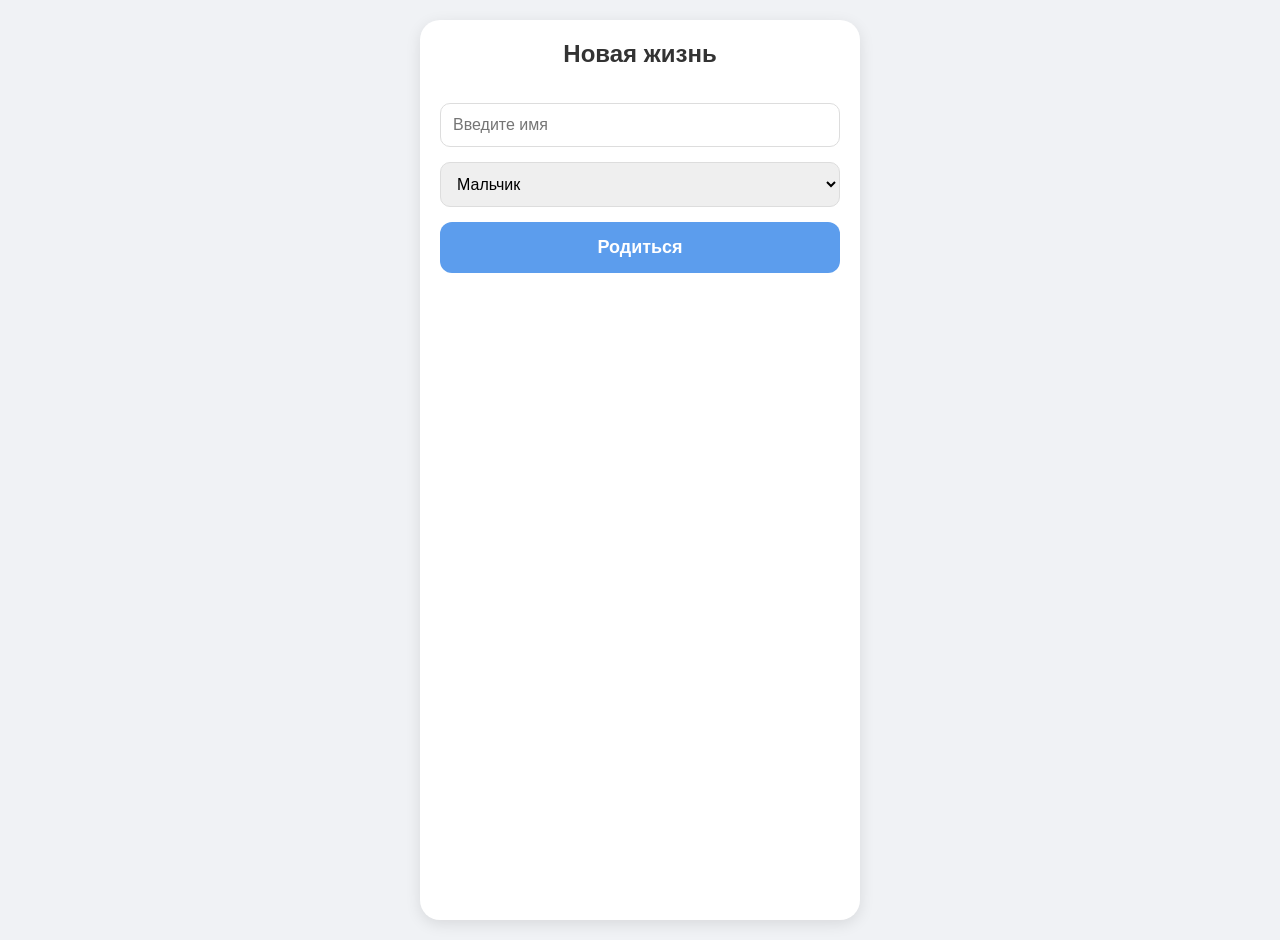
==== index.html @ 01b538e4 "Create index.html" ====
<!DOCTYPE html>
<html lang="ru">
<head>
    <meta charset="UTF-8">
    <meta name="viewport" content="width=device-width, initial-scale=1.0">
    <title>Life Simulator</title>
    <style>
        :root {
            --primary: #5c9ded;
            --bg: #f0f2f5;
            --card: #ffffff;
            --text: #333;
        }

        body {
            font-family: -apple-system, BlinkMacSystemFont, 'Segoe UI', Roboto, Helvetica, Arial, sans-serif;
            background-color: var(--bg);
            color: var(--text);
            margin: 0;
            padding: 20px;
            display: flex;
            justify-content: center;
            min-height: 100vh;
        }

        .container {
            width: 100%;
            max-width: 400px;
            background: var(--card);
            border-radius: 20px;
            padding: 20px;
            box-shadow: 0 4px 15px rgba(0,0,0,0.1);
            display: flex;
            flex-direction: column;
            position: relative;
        }

        h1, h2 { text-align: center; margin-top: 0; }

        /* Стили для стартового экрана */
        .start-screen { display: flex; flex-direction: column; gap: 15px; }
        input, select {
            padding: 12px;
            border-radius: 10px;
            border: 1px solid #ddd;
            font-size: 16px;
            width: 100%;
            box-sizing: border-box;
        }
        
        button {
            background-color: var(--primary);
            color: white;
            border: none;
            padding: 15px;
            border-radius: 12px;
            font-size: 18px;
            cursor: pointer;
            font-weight: bold;
            transition: transform 0.1s;
            width: 100%;
        }
        button:active { transform: scale(0.98); }

        /* Стили для основного экрана */
        .game-screen { display: none; }
        
        .stats-bar {
            display: flex;
            justify-content: space-between;
            background: #f8f9fa;
            padding: 10px;
            border-radius: 12px;
            margin-bottom: 20px;
            font-size: 14px;
        }
        .stat-item { display: flex; flex-direction: column; align-items: center; }
        .stat-val { font-weight: bold; font-size: 16px; }

        .avatar-container {
            text-align: center;
            margin-bottom: 20px;
        }
        .avatar-img {
            width: 120px;
            height: 120px;
            border-radius: 50%;
            object-fit: cover;
            border: 4px solid var(--primary);
            background: #eee;
        }

        .event-log {
            flex-grow: 1;
            background: #fff;
            border: 1px solid #eee;
            border-radius: 12px;
            padding: 15px;
            margin-bottom: 20px;
            min-height: 150px;
            max-height: 300px;
            overflow-y: auto;
        }
        .log-entry { margin-bottom: 10px; padding-bottom: 10px; border-bottom: 1px solid #f0f0f0; }
        .log-age { font-weight: bold; color: var(--primary); }

        /* Модальное окно выбора */
        .modal-overlay {
            position: absolute;
            top: 0; left: 0; right: 0; bottom: 0;
            background: rgba(0,0,0,0.8);
            border-radius: 20px;
            display: none;
            justify-content: center;
            align-items: center;
            padding: 20px;
            z-index: 100;
        }
        .modal-content {
            background: white;
            padding: 20px;
            border-radius: 15px;
            width: 100%;
            text-align: center;
        }
        .choice-btn {
            margin-top: 10px;
            background: #fff;
            color: var(--text);
            border: 2px solid var(--primary);
        }
        .choice-btn:hover { background: #f0f7ff; }

    </style>
</head>
<body>
  <div class="container">
      <!-- Экран создания -->
    <div id="startScreen" class="start-screen">
        <h2>Новая жизнь</h2>
        <input type="text" id="nameInput" placeholder="Введите имя" maxlength="15">
        <select id="genderInput">
            <option value="male">Мальчик</option>
            <option value="female">Девочка</option>
        </select>
        <button onclick="startGame()">Родиться</button>
    </div>

    <!-- Экран игры -->
    <div id="gameScreen" class="game-screen">
        <div class="stats-bar">
            <div class="stat-item">❤️ <span class="stat-val" id="healthVal">100</span></div>
            <div class="stat-item">😊 <span class="stat-val" id="happyVal">100</span></div>
            <div class="stat-item">💰 <span class="stat-val" id="moneyVal">0</span></div>
        </div>

        <div class="avatar-container">
            <img id="avatarImg" class="avatar-img" src="" alt="Avatar">
            <h2 id="displayName" style="margin: 10px 0 5px;">Имя</h2>
            <div style="color: #666;">Возраст: <span id="ageVal">0</span> лет</div>
        </div>

        <div id="eventLog" class="event-log">
            <div class="log-entry">Вы родились! Добро пожаловать в этот мир.</div>
        </div>

        <button id="ageBtn" onclick="nextYear()">Прожить год</button>
    </div>

    <!-- Модалка выбора -->
    <div id="choiceModal" class="modal-overlay">
        <div class="modal-content">
            <h3 id="choiceTitle">Выбор</h3>
            <div id="choiceButtons"></div>
        </div>
    </div>
</div>

<script>
    // --- ДАННЫЕ ---
    
    // Заглушки для картинок (Вам нужно заменить их на реальные пути к файлам)
    // Например: 'img/boy1.png', 'img/boy2.png'...
    const avatars = {
        male: [
            'https://api.dicebear.com/7.x/avataaars/svg?seed=Felix', 
            'https://api.dicebear.com/7.x/avataaars/svg?seed=Max', 
            'https://api.dicebear.com/7.x/avataaars/svg?seed=Alex'
        ],
        female: [
            'https://api.dicebear.com/7.x/avataaars/svg?seed=Bella', 
            'https://api.dicebear.com/7.x/avataaars/svg?seed=Sophie', 
            'https://api.dicebear.com/7.x/avataaars/svg?seed=Lilly'
        ]
    };

    let player = {
        name: "",
        gender: "male",
        age: 0,
        health: 100,
        happiness: 100,
        money: 0,
        avatar: ""
    };

    // --- СЦЕНАРИИ (0-6 лет) ---
    const eventsDb = {
        0: ["Вы громко плакали всю ночь.", "Вы научились улыбаться.", "Вам купили первую погремушку."],
        1: ["Вы сделали первый шаг!", "Вы сказали первое слово 'Дай'.", "Вы попробовали на вкус кошачий корм."],
        2: ["Вы научились бегать.", "Вы разрисовали обои фломастерами.", "Вас укусил комар, было обидно."],
        3: ["Вы пошли в детский сад.", "Вы нашли жука и съели его.", "Вы подрались за лопатку в песочнице."],
        4: ["Вы научились кататься на трехколесном велосипеде.", "Вам подарили конструктор.", "Вы разбили вазу."],
        5: ["Вы научились читать по слогам.", "Вы выпали молочный зуб.", "Вы нашли 10 рублей на улице."],
        6: ["Скоро в школу!", "Вы научились завязывать шнурки.", "Вы посмотрели крутой мультик."]
    };

    // Особые выборы (триггеры)
    const choicesDb = {
        3: {
            text: "Родители хотят отдать вас в детский сад. Ваша реакция?",
            options: [
                { text: "Ура! Новые друзья!", effect: { happy: 10, health: -5 }, log: "В садике весело, но вы подхватили простуду." },
                { text: "Не хочу! Буду плакать!", effect: { happy: -10, health: 5 }, log: "Вы остались дома с бабушкой. Скучно, зато безопасно." }
            ]
        },
        5: {
            text: "В песочнице мальчик отобрал вашу игрушку.",
            options: [
                { text: "Ударить его лопаткой", effect: { happy: 5, health: -5 }, log: "Вы победили в драке, но получили синяк." },
                { text: "Пожаловаться маме", effect: { happy: -5, health: 0 }, log: "Мама разобралась, но вас назвали ябедой." }
            ]
        }
    };

    // --- ЛОГИКА ---

    function startGame() {
        const name = document.getElementById('nameInput').value;
        if (!name) return alert("Введите имя!");

        player.name = name;
        player.gender = document.getElementById('genderInput').value;
        
        // Рандомный выбор аватара
        const avatarList = avatars[player.gender];
        player.avatar = avatarList[Math.floor(Math.random() * avatarList.length)];

        // Обновление UI
        document.getElementById('startScreen').style.display = 'none';
        document.getElementById('gameScreen').style.display = 'block';
        document.getElementById('displayName').innerText = player.name;
        document.getElementById('avatarImg').src = player.avatar;
        
        updateStats();
    }

    function nextYear() {
        player.age++;
        
        // Проверка на особый выбор
        if (choicesDb[player.age]) {
            showChoice(choicesDb[player.age]);
            return; // Прерываем, пока игрок не выберет
        }

        // Обычное случайное событие
        processRandomEvent();
        updateStats();
    }

    function processRandomEvent() {
        const possibleEvents = eventsDb[player.age] || ["Ничего особенного не произошло."];
        const randomEvent = possibleEvents[Math.floor(Math.random() * possibleEvents.length)];
        
        // Небольшие случайные изменения статов
        player.happiness += Math.floor(Math.random() * 10) - 3;
        player.health += Math.floor(Math.random() * 6) - 2;

        addLog(randomEvent);
    }

    function showChoice(choiceData) {
        const modal = document.getElementById('choiceModal');
        const title = document.getElementById('choiceTitle');
        const btnContainer = document.getElementById('choiceButtons');

        title.innerText = choiceData.text;
        btnContainer.innerHTML = '';

        choiceData.options.forEach(opt => {
            const btn = document.createElement('button');
            btn.className = 'choice-btn';
            btn.innerText = opt.text;
            btn.onclick = () => makeChoice(opt);
            btnContainer.appendChild(btn);
        });

        modal.style.display = 'flex';
    }

    function makeChoice(option) {
        // Применяем эффекты
        if (option.effect.happy) player.happiness += option.effect.happy;
        if (option.effect.health) player.health += option.effect.health;
        if (option.effect.money) player.money += option.effect.money;

        addLog(option.log);
        updateStats();
        document.getElementById('choiceModal').style.display = 'none';
    }

    function addLog(text) {
        const log = document.getElementById('eventLog');
        const entry = document.createElement('div');
        entry.className = 'log-entry';
        entry.innerHTML = `<span class="log-age">${player.age} лет:</span> ${text}`;
        log.prepend(entry); // Новые сверху
    }

    function updateStats() {
        // Ограничители
        if (player.health > 100) player.health = 100;
        if (player.happiness > 100) player.happiness = 100;
        if (player.health < 0) player.health = 0; // Тут можно добавить смерть

        document.getElementById('ageVal').innerText = player.age;
        document.getElementById('healthVal').innerText = player.health;
        document.getElementById('happyVal').innerText = player.happiness;
        document.getElementById('moneyVal').innerText = player.money;
    }

</script>

  </body>
</html>
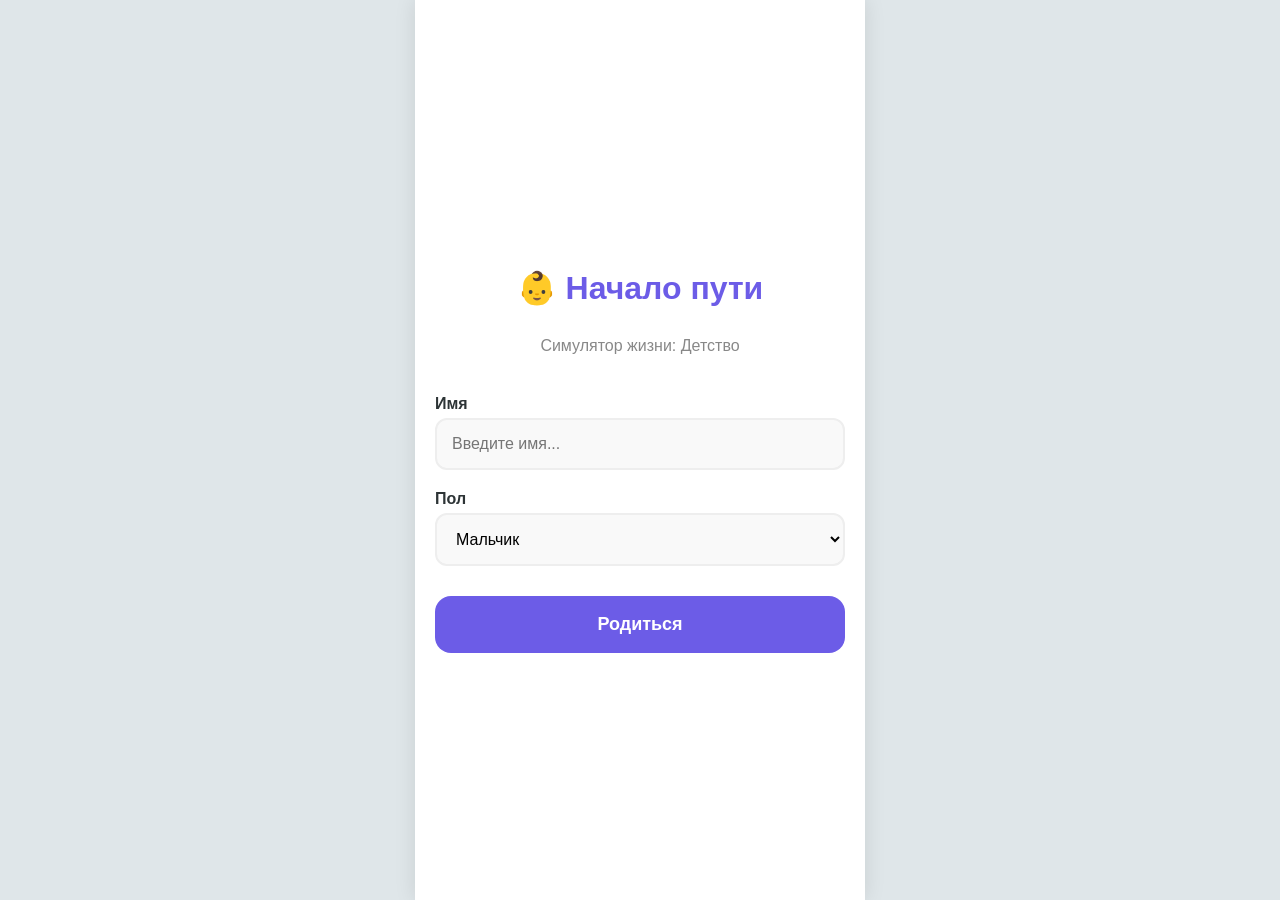
==== commit 1f7d9beb: "Update index.html" ====
--- a/index.html
+++ b/index.html
@@ -2,14 +2,14 @@
 <html lang="ru">
 <head>
     <meta charset="UTF-8">
-    <meta name="viewport" content="width=device-width, initial-scale=1.0">
-    <title>Life Simulator</title>
+    <meta name="viewport" content="width=device-width, initial-scale=1.0, maximum-scale=1.0, user-scalable=no">
+    <title>Life Simulator: Детство</title>
     <style>
         :root {
-            --primary: #5c9ded;
-            --bg: #f0f2f5;
+            --primary: #6c5ce7;
+            --bg: #dfe6e9;
             --card: #ffffff;
-            --text: #333;
+            --text: #2d3436;
         }
 
         body {
@@ -17,320 +17,452 @@
             background-color: var(--bg);
             color: var(--text);
             margin: 0;
-            padding: 20px;
+            padding: 0;
             display: flex;
             justify-content: center;
-            min-height: 100vh;
+            height: 100vh;
+            overflow: hidden; /* Чтобы не скроллился весь боди */
         }
 
         .container {
             width: 100%;
-            max-width: 400px;
+            max-width: 450px;
             background: var(--card);
-            border-radius: 20px;
-            padding: 20px;
-            box-shadow: 0 4px 15px rgba(0,0,0,0.1);
             display: flex;
             flex-direction: column;
             position: relative;
-        }
-
-        h1, h2 { text-align: center; margin-top: 0; }
-
-        /* Стили для стартового экрана */
-        .start-screen { display: flex; flex-direction: column; gap: 15px; }
+            height: 100%;
+            box-shadow: 0 0 20px rgba(0,0,0,0.1);
+        }
+
+        /* --- ЭКРАНЫ --- */
+        .screen {
+            padding: 20px;
+            display: flex;
+            flex-direction: column;
+            height: 100%;
+            box-sizing: border-box;
+        }
+
+        /* СТАРТ */
+        #startScreen {
+            justify-content: center;
+            gap: 20px;
+        }
+        
+        h1 { text-align: center; margin-bottom: 10px; color: var(--primary); }
+        
         input, select {
-            padding: 12px;
-            border-radius: 10px;
-            border: 1px solid #ddd;
+            padding: 15px;
+            border-radius: 12px;
+            border: 2px solid #eee;
             font-size: 16px;
             width: 100%;
             box-sizing: border-box;
-        }
-        
-        button {
+            outline: none;
+            background: #f9f9f9;
+        }
+        input:focus, select:focus { border-color: var(--primary); background: #fff; }
+
+        .main-btn {
             background-color: var(--primary);
             color: white;
             border: none;
-            padding: 15px;
-            border-radius: 12px;
+            padding: 18px;
+            border-radius: 16px;
             font-size: 18px;
             cursor: pointer;
             font-weight: bold;
+            width: 100%;
+            margin-top: 10px;
             transition: transform 0.1s;
-            width: 100%;
-        }
-        button:active { transform: scale(0.98); }
-
-        /* Стили для основного экрана */
-        .game-screen { display: none; }
-        
-        .stats-bar {
+        }
+        .main-btn:active { transform: scale(0.98); }
+
+        /* ИГРА */
+        #gameScreen { display: none; }
+
+        .top-panel {
             display: flex;
-            justify-content: space-between;
-            background: #f8f9fa;
+            align-items: center;
+            gap: 15px;
+            margin-bottom: 15px;
+            padding-bottom: 15px;
+            border-bottom: 1px solid #eee;
+        }
+
+        .avatar-img {
+            width: 70px;
+            height: 70px;
+            border-radius: 50%;
+            background: #eee;
+            border: 3px solid var(--primary);
+        }
+
+        .info-box h2 { margin: 0; font-size: 20px; }
+        .age-badge { 
+            background: var(--primary); 
+            color: white; 
+            padding: 4px 10px; 
+            border-radius: 20px; 
+            font-size: 12px; 
+            font-weight: bold;
+            display: inline-block;
+            margin-top: 5px;
+        }
+
+        .stats-grid {
+            display: grid;
+            grid-template-columns: 1fr 1fr 1fr;
+            gap: 10px;
+            margin-bottom: 15px;
+        }
+        .stat-card {
+            background: #f1f2f6;
             padding: 10px;
             border-radius: 12px;
-            margin-bottom: 20px;
+            text-align: center;
+        }
+        .stat-icon { font-size: 20px; display: block; margin-bottom: 5px; }
+        .stat-value { font-weight: 800; font-size: 16px; }
+
+        .log-container {
+            flex-grow: 1;
+            background: #f8f9fa;
+            border-radius: 16px;
+            padding: 15px;
+            overflow-y: auto;
+            margin-bottom: 15px;
+            border: 1px solid #eee;
+            display: flex;
+            flex-direction: column-reverse; /* Новые сообщения снизу, но прижаты к низу */
+        }
+
+        .log-msg {
+            background: white;
+            padding: 12px;
+            border-radius: 12px;
+            margin-bottom: 10px;
+            box-shadow: 0 2px 5px rgba(0,0,0,0.03);
             font-size: 14px;
-        }
-        .stat-item { display: flex; flex-direction: column; align-items: center; }
-        .stat-val { font-weight: bold; font-size: 16px; }
-
-        .avatar-container {
-            text-align: center;
-            margin-bottom: 20px;
-        }
-        .avatar-img {
-            width: 120px;
-            height: 120px;
-            border-radius: 50%;
-            object-fit: cover;
-            border: 4px solid var(--primary);
-            background: #eee;
-        }
-
-        .event-log {
-            flex-grow: 1;
-            background: #fff;
-            border: 1px solid #eee;
-            border-radius: 12px;
-            padding: 15px;
-            margin-bottom: 20px;
-            min-height: 150px;
-            max-height: 300px;
-            overflow-y: auto;
-        }
-        .log-entry { margin-bottom: 10px; padding-bottom: 10px; border-bottom: 1px solid #f0f0f0; }
-        .log-age { font-weight: bold; color: var(--primary); }
-
-        /* Модальное окно выбора */
+            line-height: 1.4;
+            animation: slideIn 0.3s ease;
+        }
+        .log-msg.special { border-left: 4px solid var(--primary); }
+        .log-date { font-size: 11px; color: #aaa; display: block; margin-bottom: 4px; }
+
+        @keyframes slideIn { from { opacity: 0; transform: translateY(10px); } to { opacity: 1; transform: translateY(0); } }
+
+        /* МОДАЛКА */
         .modal-overlay {
             position: absolute;
             top: 0; left: 0; right: 0; bottom: 0;
-            background: rgba(0,0,0,0.8);
-            border-radius: 20px;
+            background: rgba(255,255,255,0.95);
+            backdrop-filter: blur(5px);
+            z-index: 100;
             display: none;
             justify-content: center;
             align-items: center;
-            padding: 20px;
-            z-index: 100;
+            padding: 30px;
         }
         .modal-content {
-            background: white;
-            padding: 20px;
-            border-radius: 15px;
             width: 100%;
             text-align: center;
-        }
+            animation: popIn 0.3s cubic-bezier(0.175, 0.885, 0.32, 1.275);
+        }
+        @keyframes popIn { from { transform: scale(0.8); opacity: 0; } to { transform: scale(1); opacity: 1; } }
+
+        .choice-emoji { font-size: 60px; margin-bottom: 15px; display: block; }
+        .choice-text { font-size: 18px; font-weight: bold; margin-bottom: 25px; color: #333; }
+        
         .choice-btn {
-            margin-top: 10px;
-            background: #fff;
+            background: white;
+            border: 2px solid var(--primary);
             color: var(--text);
-            border: 2px solid var(--primary);
-        }
-        .choice-btn:hover { background: #f0f7ff; }
+            padding: 15px;
+            border-radius: 12px;
+            width: 100%;
+            margin-bottom: 10px;
+            font-size: 16px;
+            cursor: pointer;
+            font-weight: 600;
+        }
+        .choice-btn:hover { background: var(--primary); color: white; }
 
     </style>
 </head>
 <body>
-  <div class="container">
-      <!-- Экран создания -->
-    <div id="startScreen" class="start-screen">
-        <h2>Новая жизнь</h2>
-        <input type="text" id="nameInput" placeholder="Введите имя" maxlength="15">
-        <select id="genderInput">
-            <option value="male">Мальчик</option>
-            <option value="female">Девочка</option>
-        </select>
-        <button onclick="startGame()">Родиться</button>
+
+<div class="container">
+    
+    <!-- ЭКРАН 1: СТАРТ -->
+    <div id="startScreen" class="screen">
+        <h1>👶 Начало пути</h1>
+        <div style="text-align: center; color: #888;">Симулятор жизни: Детство</div>
+        
+        <div style="margin-top: 20px;">
+            <label style="font-weight: bold; display: block; margin-bottom: 5px;">Имя</label>
+            <input type="text" id="nameInput" placeholder="Введите имя..." maxlength="15">
+        </div>
+
+        <div>
+            <label style="font-weight: bold; display: block; margin-bottom: 5px;">Пол</label>
+            <select id="genderInput">
+                <option value="male">Мальчик</option>
+                <option value="female">Девочка</option>
+            </select>
+        </div>
+
+        <button class="main-btn" onclick="game.start()">Родиться</button>
     </div>
 
-    <!-- Экран игры -->
-    <div id="gameScreen" class="game-screen">
-        <div class="stats-bar">
-            <div class="stat-item">❤️ <span class="stat-val" id="healthVal">100</span></div>
-            <div class="stat-item">😊 <span class="stat-val" id="happyVal">100</span></div>
-            <div class="stat-item">💰 <span class="stat-val" id="moneyVal">0</span></div>
-        </div>
-
-        <div class="avatar-container">
+    <!-- ЭКРАН 2: ИГРОВОЙ ПРОЦЕСС -->
+    <div id="gameScreen" class="screen">
+        <div class="top-panel">
             <img id="avatarImg" class="avatar-img" src="" alt="Avatar">
-            <h2 id="displayName" style="margin: 10px 0 5px;">Имя</h2>
-            <div style="color: #666;">Возраст: <span id="ageVal">0</span> лет</div>
-        </div>
-
-        <div id="eventLog" class="event-log">
-            <div class="log-entry">Вы родились! Добро пожаловать в этот мир.</div>
-        </div>
-
-        <button id="ageBtn" onclick="nextYear()">Прожить год</button>
+            <div class="info-box">
+                <h2 id="displayName">Имя</h2>
+                <span class="age-badge" id="ageDisplay">0 лет</span>
+            </div>
+        </div>
+
+        <div class="stats-grid">
+            <div class="stat-card">
+                <span class="stat-icon">❤️</span>
+                <div class="stat-value" id="healthVal">100%</div>
+            </div>
+            <div class="stat-card">
+                <span class="stat-icon">😊</span>
+                <div class="stat-value" id="happyVal">100%</div>
+            </div>
+            <div class="stat-card">
+                <span class="stat-icon">🧠</span>
+                <div class="stat-value" id="smartVal">0</div>
+            </div>
+        </div>
+
+        <div id="logContainer" class="log-container">
+            <!-- Сюда падают сообщения -->
+        </div>
+
+        <button id="nextBtn" class="main-btn" onclick="game.nextMonth()">Прожить месяц</button>
     </div>
 
-    <!-- Модалка выбора -->
+    <!-- МОДАЛКА ВЫБОРА -->
     <div id="choiceModal" class="modal-overlay">
         <div class="modal-content">
-            <h3 id="choiceTitle">Выбор</h3>
-            <div id="choiceButtons"></div>
+            <span id="cEmoji" class="choice-emoji">🤔</span>
+            <div id="cText" class="choice-text">Вопрос?</div>
+            <div id="cButtons"></div>
         </div>
     </div>
+
 </div>
 
 <script>
-    // --- ДАННЫЕ ---
-    
-    // Заглушки для картинок (Вам нужно заменить их на реальные пути к файлам)
-    // Например: 'img/boy1.png', 'img/boy2.png'...
-    const avatars = {
-        male: [
-            'https://api.dicebear.com/7.x/avataaars/svg?seed=Felix', 
-            'https://api.dicebear.com/7.x/avataaars/svg?seed=Max', 
-            'https://api.dicebear.com/7.x/avataaars/svg?seed=Alex'
-        ],
-        female: [
-            'https://api.dicebear.com/7.x/avataaars/svg?seed=Bella', 
-            'https://api.dicebear.com/7.x/avataaars/svg?seed=Sophie', 
-            'https://api.dicebear.com/7.x/avataaars/svg?seed=Lilly'
-        ]
+    // --- ДАННЫЕ ИГРЫ ---
+
+    const SCENARIOS = [
+        // 0 ЛЕТ
+        { min: 0, max: 0, text: "Вам дали соску, но она невкусная.", emoji: "🍼", options: [
+            { txt: "Выплюнуть", eff: { happy: 5 }, log: "Соска улетела под диван. Свобода!" },
+            { txt: "Терпеть", eff: { happy: -5, smart: 1 }, log: "Вы смирились с судьбой." }
+        ]},
+        { min: 0, max: 0, text: "Вы хотите на ручки.", emoji: "😭", options: [
+            { txt: "Орать", eff: { happy: 5, health: -2 }, log: "Мама взяла вас на руки. Победа!" },
+            { txt: "Лежать тихо", eff: { happy: -5, smart: 1 }, log: "Никто не пришел. Грустно." }
+        ]},
+        
+        // 1 ГОД
+        { min: 1, max: 1, text: "Кот спит рядом. Его хвост так и манит.", emoji: "🐈", options: [
+            { txt: "Куснуть хвост", eff: { health: -10, happy: -5 }, log: "Кот вас цапнул! Больно!" },
+            { txt: "Погладить", eff: { happy: 10, smart: 1 }, log: "Кот замурчал. Вы друзья." }
+        ]},
+        { min: 1, max: 1, text: "Вы нашли мамину помаду.", emoji: "💄", options: [
+            { txt: "Съесть", eff: { health: -5, happy: 5 }, log: "Живот болит, но было вкусно." },
+            { txt: "Рисовать на полу", eff: { happy: 10, smart: 2 }, log: "Мама в шоке от вашего искусства." }
+        ]},
+
+        // 2 ГОДА
+        { min: 2, max: 2, text: "В магазине вы увидели шоколадку.", emoji: "🍫", options: [
+            { txt: "Истерика!", eff: { happy: -10 }, log: "Вас вынесли из магазина. Шоколадку не дали." },
+            { txt: "Попросить мило", eff: { happy: 5, smart: 2 }, log: "Сработало! Вам купили киндер." }
+        ]},
+        { min: 2, max: 2, text: "Горшок зовет.", emoji: "🚽", options: [
+            { txt: "Сделать дела", eff: { happy: 5, smart: 3 }, log: "Родители хлопают в ладоши!" },
+            { txt: "В штаны!", eff: { happy: 5, health: -2 }, log: "Тепло, но мокро." }
+        ]},
+
+        // 3 ГОДА
+        { min: 3, max: 3, text: "В садике мальчик отобрал машинку.", emoji: "🚗", options: [
+            { txt: "Ударить", eff: { health: -5, happy: 5 }, log: "Вы победили, но вас поставили в угол." },
+            { txt: "Пожаловаться", eff: { smart: 2 }, log: "Воспитательница вернула игрушку." }
+        ]},
+        { min: 3, max: 3, text: "Вы нашли жука.", emoji: "🪲", options: [
+            { txt: "Радавить", eff: { happy: -2 }, log: "Фу, гадость." },
+            { txt: "Изучить", eff: { smart: 3, happy: 5 }, log: "У него 6 лапок! Интересно." }
+        ]},
+
+        // 4 ГОДА
+        { min: 4, max: 4, text: "Папа чинит кран и ругается.", emoji: "🔧", options: [
+            { txt: "Запомнить слова", eff: { smart: 2 }, log: "Вы выучили новые 'волшебные' слова." },
+            { txt: "Помочь", eff: { happy: 5, smart: 1 }, log: "Вы подали ключ. Папа горд." }
+        ]},
+        
+        // 5 ЛЕТ
+        { min: 5, max: 5, text: "Вы нашли 100 рублей на улице.", emoji: "💰", options: [
+            { txt: "Купить жвачки", eff: { happy: 10, health: -2 }, log: "Пир на весь мир!" },
+            { txt: "Отдать маме", eff: { smart: 2, happy: 2 }, log: "Мама купила вам мороженое за честность." }
+        ]},
+
+        // 6 ЛЕТ
+        { min: 6, max: 6, text: "Зуб шатается.", emoji: "🦷", options: [
+            { txt: "Вырвать ниткой", eff: { health: -2, happy: 5 }, log: "Зуб под подушкой! Ждем фею." },
+            { txt: "Бояться", eff: { happy: -5 }, log: "Он выпал сам во время еды." }
+        ]}
+    ];
+
+    const RANDOM_EVENTS = [
+        "Вы весь день смотрели мультики.",
+        "Бабушка приехала и зацеловала вас.",
+        "Вы построили крутой замок из кубиков.",
+        "Вы упали, но не заплакали. Герой!",
+        "На обед был суп. Вы его ненавидите.",
+        "Вы нашли красивый камень.",
+        "Вы научились свистеть (почти).",
+        "Вам приснился страшный сон."
+    ];
+
+    // --- ДВИЖОК ИГРЫ ---
+
+    const game = {
+        player: {
+            name: "",
+            gender: "male",
+            age: 0,
+            month: 0,
+            health: 100,
+            happiness: 100,
+            smart: 0,
+            avatar: ""
+        },
+
+        start: function() {
+            const name = document.getElementById('nameInput').value;
+            if(!name) return alert("Введите имя!");
+            
+            this.player.name = name;
+            this.player.gender = document.getElementById('genderInput').value;
+            
+            // Генерация аватара через DiceBear API
+            const seed = Math.random().toString(36).substring(7);
+            const style = this.player.gender === 'male' ? 'short' : 'long';
+            this.player.avatar = `https://api.dicebear.com/7.x/avataaars/svg?seed=${seed}&hair=${style}01,${style}02`;
+
+            // UI
+            document.getElementById('startScreen').style.display = 'none';
+            document.getElementById('gameScreen').style.display = 'flex';
+            document.getElementById('displayName').innerText = this.player.name;
+            document.getElementById('avatarImg').src = this.player.avatar;
+            
+            this.log("Вы родились! Добро пожаловать в этот мир.", true);
+            this.updateUI();
+        },
+
+        nextMonth: function() {
+            this.player.month++;
+            
+            // Смена года
+            if(this.player.month >= 12) {
+                this.player.age++;
+                this.player.month = 0;
+                this.log(`🎂 С Днем Рождения! Вам ${this.player.age}!`, true);
+            }
+
+            // Конец демо
+            if(this.player.age >= 7) {
+                document.getElementById('nextBtn').style.display = 'none';
+                alert("Детство закончилось! Вы идете в школу.");
+                return;
+            }
+
+            // Попытка сценария (шанс 50%)
+            if(Math.random() < 0.5) {
+                const validScenarios = SCENARIOS.filter(s => 
+                    this.player.age >= s.min && this.player.age <= s.max
+                );
+                if(validScenarios.length > 0) {
+                    const s = validScenarios[Math.floor(Math.random() * validScenarios.length)];
+                    this.showChoice(s);
+                    this.updateUI();
+                    return;
+                }
+            }
+
+            // Иначе случайное событие
+            this.randomEvent();
+            this.updateUI();
+        },
+
+        randomEvent: function() {
+            const txt = RANDOM_EVENTS[Math.floor(Math.random() * RANDOM_EVENTS.length)];
+            // Рандом статы
+            this.player.happiness += Math.floor(Math.random() * 5) - 2;
+            this.player.health += Math.floor(Math.random() * 3) - 1;
+            this.log(txt);
+        },
+
+        showChoice: function(scenario) {
+            const modal = document.getElementById('choiceModal');
+            document.getElementById('cEmoji').innerText = scenario.emoji;
+            document.getElementById('cText').innerText = scenario.text;
+            
+            const btns = document.getElementById('cButtons');
+            btns.innerHTML = '';
+
+            scenario.options.forEach(opt => {
+                const btn = document.createElement('button');
+                btn.className = 'choice-btn';
+                btn.innerText = opt.txt;
+                btn.onclick = () => {
+                    this.applyEffect(opt);
+                    modal.style.display = 'none';
+                };
+                btns.appendChild(btn);
+            });
+
+            modal.style.display = 'flex';
+        },
+
+        applyEffect: function(opt) {
+            if(opt.eff.happy) this.player.happiness += opt.eff.happy;
+            if(opt.eff.health) this.player.health += opt.eff.health;
+            if(opt.eff.smart) this.player.smart += opt.eff.smart;
+            this.log(opt.log, true);
+            this.updateUI();
+        },
+
+        log: function(text, isSpecial = false) {
+            const box = document.getElementById('logContainer');
+            const div = document.createElement('div');
+            div.className = `log-msg ${isSpecial ? 'special' : ''}`;
+            div.innerHTML = `<span class="log-date">${this.player.age} г. ${this.player.month} мес.</span>${text}`;
+            box.insertBefore(div, box.firstChild);
+        },
+
+        updateUI: function() {
+            // Лимиты
+            if(this.player.health > 100) this.player.health = 100;
+            if(this.player.health < 0) this.player.health = 0;
+            if(this.player.happiness > 100) this.player.happiness = 100;
+
+            document.getElementById('ageDisplay').innerText = `${this.player.age} лет, ${this.player.month} мес.`;
+            document.getElementById('healthVal').innerText = this.player.health + '%';
+            document.getElementById('happyVal').innerText = this.player.happiness + '%';
+            document.getElementById('smartVal').innerText = this.player.smart;
+        }
     };
-
-    let player = {
-        name: "",
-        gender: "male",
-        age: 0,
-        health: 100,
-        happiness: 100,
-        money: 0,
-        avatar: ""
-    };
-
-    // --- СЦЕНАРИИ (0-6 лет) ---
-    const eventsDb = {
-        0: ["Вы громко плакали всю ночь.", "Вы научились улыбаться.", "Вам купили первую погремушку."],
-        1: ["Вы сделали первый шаг!", "Вы сказали первое слово 'Дай'.", "Вы попробовали на вкус кошачий корм."],
-        2: ["Вы научились бегать.", "Вы разрисовали обои фломастерами.", "Вас укусил комар, было обидно."],
-        3: ["Вы пошли в детский сад.", "Вы нашли жука и съели его.", "Вы подрались за лопатку в песочнице."],
-        4: ["Вы научились кататься на трехколесном велосипеде.", "Вам подарили конструктор.", "Вы разбили вазу."],
-        5: ["Вы научились читать по слогам.", "Вы выпали молочный зуб.", "Вы нашли 10 рублей на улице."],
-        6: ["Скоро в школу!", "Вы научились завязывать шнурки.", "Вы посмотрели крутой мультик."]
-    };
-
-    // Особые выборы (триггеры)
-    const choicesDb = {
-        3: {
-            text: "Родители хотят отдать вас в детский сад. Ваша реакция?",
-            options: [
-                { text: "Ура! Новые друзья!", effect: { happy: 10, health: -5 }, log: "В садике весело, но вы подхватили простуду." },
-                { text: "Не хочу! Буду плакать!", effect: { happy: -10, health: 5 }, log: "Вы остались дома с бабушкой. Скучно, зато безопасно." }
-            ]
-        },
-        5: {
-            text: "В песочнице мальчик отобрал вашу игрушку.",
-            options: [
-                { text: "Ударить его лопаткой", effect: { happy: 5, health: -5 }, log: "Вы победили в драке, но получили синяк." },
-                { text: "Пожаловаться маме", effect: { happy: -5, health: 0 }, log: "Мама разобралась, но вас назвали ябедой." }
-            ]
-        }
-    };
-
-    // --- ЛОГИКА ---
-
-    function startGame() {
-        const name = document.getElementById('nameInput').value;
-        if (!name) return alert("Введите имя!");
-
-        player.name = name;
-        player.gender = document.getElementById('genderInput').value;
-        
-        // Рандомный выбор аватара
-        const avatarList = avatars[player.gender];
-        player.avatar = avatarList[Math.floor(Math.random() * avatarList.length)];
-
-        // Обновление UI
-        document.getElementById('startScreen').style.display = 'none';
-        document.getElementById('gameScreen').style.display = 'block';
-        document.getElementById('displayName').innerText = player.name;
-        document.getElementById('avatarImg').src = player.avatar;
-        
-        updateStats();
-    }
-
-    function nextYear() {
-        player.age++;
-        
-        // Проверка на особый выбор
-        if (choicesDb[player.age]) {
-            showChoice(choicesDb[player.age]);
-            return; // Прерываем, пока игрок не выберет
-        }
-
-        // Обычное случайное событие
-        processRandomEvent();
-        updateStats();
-    }
-
-    function processRandomEvent() {
-        const possibleEvents = eventsDb[player.age] || ["Ничего особенного не произошло."];
-        const randomEvent = possibleEvents[Math.floor(Math.random() * possibleEvents.length)];
-        
-        // Небольшие случайные изменения статов
-        player.happiness += Math.floor(Math.random() * 10) - 3;
-        player.health += Math.floor(Math.random() * 6) - 2;
-
-        addLog(randomEvent);
-    }
-
-    function showChoice(choiceData) {
-        const modal = document.getElementById('choiceModal');
-        const title = document.getElementById('choiceTitle');
-        const btnContainer = document.getElementById('choiceButtons');
-
-        title.innerText = choiceData.text;
-        btnContainer.innerHTML = '';
-
-        choiceData.options.forEach(opt => {
-            const btn = document.createElement('button');
-            btn.className = 'choice-btn';
-            btn.innerText = opt.text;
-            btn.onclick = () => makeChoice(opt);
-            btnContainer.appendChild(btn);
-        });
-
-        modal.style.display = 'flex';
-    }
-
-    function makeChoice(option) {
-        // Применяем эффекты
-        if (option.effect.happy) player.happiness += option.effect.happy;
-        if (option.effect.health) player.health += option.effect.health;
-        if (option.effect.money) player.money += option.effect.money;
-
-        addLog(option.log);
-        updateStats();
-        document.getElementById('choiceModal').style.display = 'none';
-    }
-
-    function addLog(text) {
-        const log = document.getElementById('eventLog');
-        const entry = document.createElement('div');
-        entry.className = 'log-entry';
-        entry.innerHTML = `<span class="log-age">${player.age} лет:</span> ${text}`;
-        log.prepend(entry); // Новые сверху
-    }
-
-    function updateStats() {
-        // Ограничители
-        if (player.health > 100) player.health = 100;
-        if (player.happiness > 100) player.happiness = 100;
-        if (player.health < 0) player.health = 0; // Тут можно добавить смерть
-
-        document.getElementById('ageVal').innerText = player.age;
-        document.getElementById('healthVal').innerText = player.health;
-        document.getElementById('happyVal').innerText = player.happiness;
-        document.getElementById('moneyVal').innerText = player.money;
-    }
-
 </script>
 
-  </body>
+</body>
 </html>
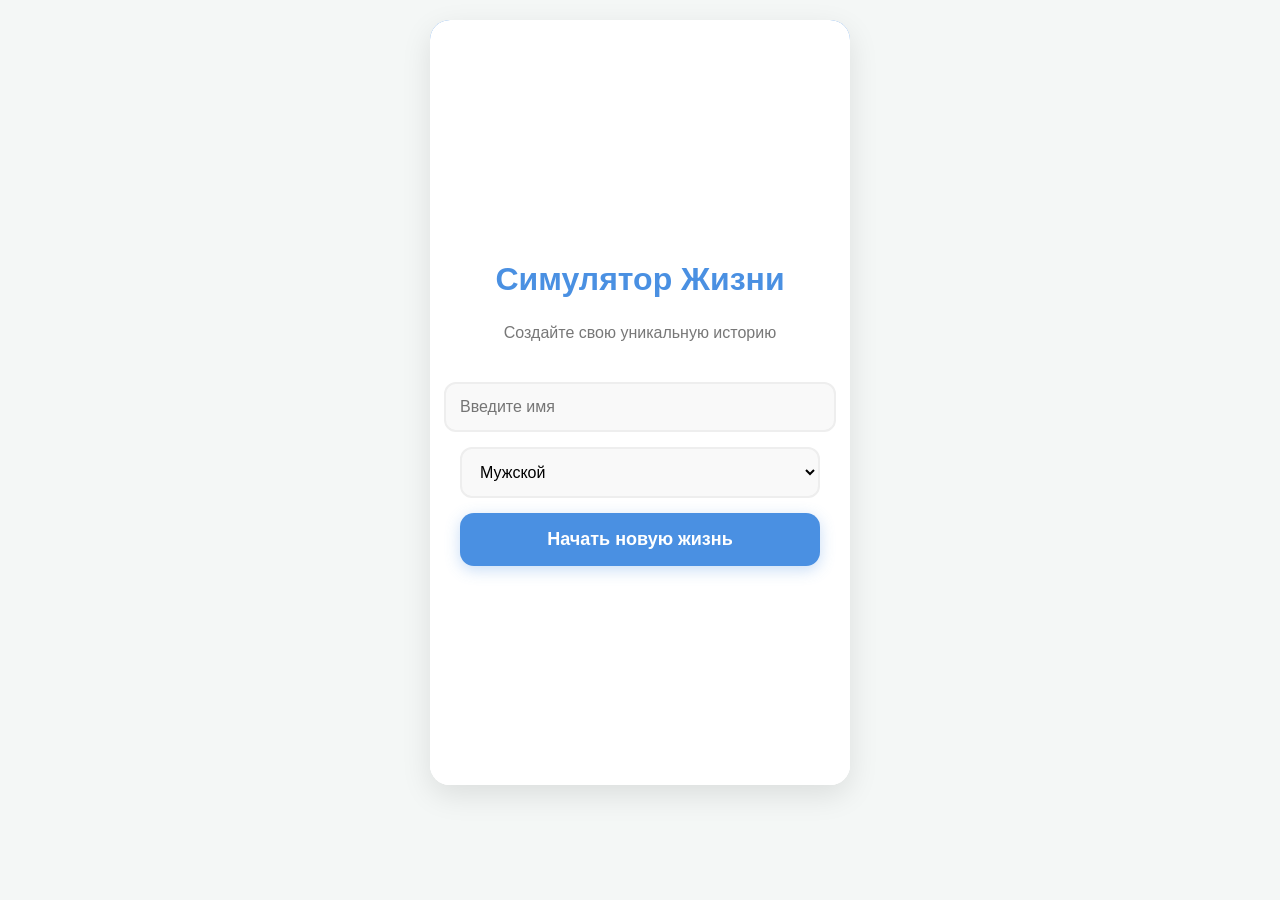
==== commit 96d3c5a2: "Update index.html" ====
--- a/index.html
+++ b/index.html
@@ -2,464 +2,472 @@
 <html lang="ru">
 <head>
     <meta charset="UTF-8">
-    <meta name="viewport" content="width=device-width, initial-scale=1.0, maximum-scale=1.0, user-scalable=no">
-    <title>Life Simulator: Детство</title>
+    <meta name="viewport" content="width=device-width, initial-scale=1.0">
+    <title>Life Sim: Evolution</title>
     <style>
         :root {
-            --primary: #6c5ce7;
-            --bg: #dfe6e9;
+            --primary: #4a90e2;
+            --bg: #f4f7f6;
             --card: #ffffff;
-            --text: #2d3436;
-        }
-
+            --text: #2c3e50;
+            --accent: #e67e22;
+            --danger: #e74c3c;
+            --success: #2ecc71;
+        }
         body {
             font-family: -apple-system, BlinkMacSystemFont, 'Segoe UI', Roboto, Helvetica, Arial, sans-serif;
-            background-color: var(--bg);
+            background: var(--bg);
             color: var(--text);
             margin: 0;
-            padding: 0;
             display: flex;
             justify-content: center;
-            height: 100vh;
-            overflow: hidden; /* Чтобы не скроллился весь боди */
-        }
-
-        .container {
+            min-height: 100vh;
+            padding: 20px;
+            box-sizing: border-box;
+        }
+        .app {
             width: 100%;
-            max-width: 450px;
+            max-width: 420px;
             background: var(--card);
+            border-radius: 20px;
+            box-shadow: 0 10px 30px rgba(0,0,0,0.1);
             display: flex;
             flex-direction: column;
             position: relative;
-            height: 100%;
-            box-shadow: 0 0 20px rgba(0,0,0,0.1);
-        }
-
-        /* --- ЭКРАНЫ --- */
-        .screen {
+            overflow: hidden;
+            height: 85vh;
+        }
+        
+        /* Header */
+        .header {
+            background: var(--primary);
+            color: white;
             padding: 20px;
+            text-align: center;
+            flex-shrink: 0;
+        }
+        .avatar {
+            width: 80px;
+            height: 80px;
+            background: #fff;
+            border-radius: 50%;
+            margin: 0 auto 10px;
+            border: 4px solid rgba(255,255,255,0.3);
+            overflow: hidden;
+        }
+        .avatar img { width: 100%; height: 100%; object-fit: cover; }
+        .name { font-size: 22px; font-weight: bold; margin: 0; }
+        .age { font-size: 14px; opacity: 0.9; margin-top: 5px; background: rgba(0,0,0,0.2); display: inline-block; padding: 2px 10px; border-radius: 10px; }
+
+        /* Stats */
+        .stats {
+            display: grid;
+            grid-template-columns: repeat(4, 1fr);
+            gap: 8px;
+            padding: 15px;
+            background: #f8f9fa;
+            border-bottom: 1px solid #eee;
+            flex-shrink: 0;
+        }
+        .stat-box {
+            background: white;
+            padding: 8px 4px;
+            border-radius: 12px;
+            text-align: center;
+            box-shadow: 0 2px 5px rgba(0,0,0,0.05);
+            border: 1px solid #eee;
+        }
+        .stat-val { font-weight: bold; font-size: 14px; display: block; margin-top: 4px; }
+        .stat-icon { font-size: 18px; }
+
+        /* Log */
+        .log-area {
+            flex: 1;
+            overflow-y: auto;
+            padding: 15px;
+            background: #fff;
+        }
+        .log-item {
+            padding: 12px;
+            margin-bottom: 10px;
+            background: #f8f9fa;
+            border-radius: 10px;
+            border-left: 4px solid #ddd;
+            font-size: 14px;
+            animation: slideIn 0.3s ease-out;
+            line-height: 1.4;
+        }
+        .log-item.good { border-left-color: var(--success); background: #f0fff4; }
+        .log-item.bad { border-left-color: var(--danger); background: #fff5f5; }
+        .log-item.info { border-left-color: var(--primary); }
+        .log-meta { font-size: 11px; color: #999; margin-bottom: 4px; display: block; text-transform: uppercase; letter-spacing: 0.5px; }
+        
+        @keyframes slideIn { from { opacity: 0; transform: translateY(10px); } to { opacity: 1; transform: translateY(0); } }
+
+        /* Controls */
+        .controls {
+            padding: 20px;
+            background: white;
+            border-top: 1px solid #eee;
+            flex-shrink: 0;
+        }
+        .main-btn {
+            width: 100%;
+            padding: 16px;
+            background: var(--primary);
+            color: white;
+            border: none;
+            border-radius: 14px;
+            font-size: 18px;
+            font-weight: bold;
+            cursor: pointer;
+            transition: 0.2s;
+            box-shadow: 0 4px 15px rgba(74, 144, 226, 0.3);
+        }
+        .main-btn:active { transform: scale(0.98); }
+
+        /* Modal */
+        .modal-overlay {
+            position: absolute;
+            top: 0; left: 0; width: 100%; height: 100%;
+            background: rgba(0,0,0,0.6);
+            z-index: 100;
+            display: none;
+            align-items: center;
+            justify-content: center;
+            backdrop-filter: blur(3px);
+        }
+        .modal {
+            background: white;
+            width: 85%;
+            max-width: 320px;
+            padding: 25px;
+            border-radius: 20px;
+            text-align: center;
+            animation: popIn 0.3s cubic-bezier(0.175, 0.885, 0.32, 1.275);
+            box-shadow: 0 10px 40px rgba(0,0,0,0.2);
+        }
+        @keyframes popIn { from { transform: scale(0.8); opacity: 0; } to { transform: scale(1); opacity: 1; } }
+        
+ .event-emoji { font-size: 60px; margin-bottom: 15px; display: block; }
+ .event-text { font-size: 16px; margin-bottom: 20px; line-height: 1.5; color: #333; font-weight: 500; }
+        
+ .выбор-btn {
+ ширина: 100%;
+ отступ: 14px;
+ нижнее поле: 10px;
+ фон: #f8f9fa;
+ граница: 1px сплошная #e1e4e8;
+ радиус границы: 12px;
+ размер шрифта: 14px;
+ курсор: указатель;
+ выравнивание текста: по левому краю;
+ переход: 0.2с;
+ цвет: #333;
+ положение: относительное;
+ переполнение: скрытое;
+ }
+ .выбор-btn: наведение курсора { фон: #eef2f5; border-color: #d1d5db; }
+ .choice-btn strong { отображение: блок; margin-bottom: 2px; размер шрифта: 15px; }
+ .choice-btn small { цвет: #777; размер шрифта: 12px; }
+
+        /* Start Screen */
+        #startScreen {
+            position: absolute;
+            top: 0; left: 0; width: 100%; height: 100%;
+            background: white;
+            z-index: 200;
             display: flex;
             flex-direction: column;
-            height: 100%;
+            align-items: center;
+            justify-content: center;
+            padding: 30px;
             box-sizing: border-box;
         }
-
-        /* СТАРТ */
-        #startScreen {
-            justify-content: center;
-            gap: 20px;
-        }
-        
-        h1 { text-align: center; margin-bottom: 10px; color: var(--primary); }
-        
         input, select {
-            padding: 15px;
+            width: 100%;
+            padding: 14px;
+            margin-bottom: 15px;
+            border: 2px solid #eee;
             border-radius: 12px;
-            border: 2px solid #eee;
             font-size: 16px;
-            width: 100%;
-            box-sizing: border-box;
             outline: none;
             background: #f9f9f9;
         }
         input:focus, select:focus { border-color: var(--primary); background: #fff; }
-
-        .main-btn {
-            background-color: var(--primary);
-            color: white;
-            border: none;
-            padding: 18px;
-            border-radius: 16px;
-            font-size: 18px;
-            cursor: pointer;
-            font-weight: bold;
-            width: 100%;
-            margin-top: 10px;
-            transition: transform 0.1s;
-        }
-        .main-btn:active { transform: scale(0.98); }
-
-        /* ИГРА */
-        #gameScreen { display: none; }
-
-        .top-panel {
-            display: flex;
-            align-items: center;
-            gap: 15px;
-            margin-bottom: 15px;
-            padding-bottom: 15px;
-            border-bottom: 1px solid #eee;
-        }
-
-        .avatar-img {
-            width: 70px;
-            height: 70px;
-            border-radius: 50%;
-            background: #eee;
-            border: 3px solid var(--primary);
-        }
-
-        .info-box h2 { margin: 0; font-size: 20px; }
-        .age-badge { 
-            background: var(--primary); 
-            color: white; 
-            padding: 4px 10px; 
-            border-radius: 20px; 
-            font-size: 12px; 
-            font-weight: bold;
-            display: inline-block;
-            margin-top: 5px;
-        }
-
-        .stats-grid {
-            display: grid;
-            grid-template-columns: 1fr 1fr 1fr;
-            gap: 10px;
-            margin-bottom: 15px;
-        }
-        .stat-card {
-            background: #f1f2f6;
-            padding: 10px;
-            border-radius: 12px;
-            text-align: center;
-        }
-        .stat-icon { font-size: 20px; display: block; margin-bottom: 5px; }
-        .stat-value { font-weight: 800; font-size: 16px; }
-
-        .log-container {
-            flex-grow: 1;
-            background: #f8f9fa;
-            border-radius: 16px;
-            padding: 15px;
-            overflow-y: auto;
-            margin-bottom: 15px;
-            border: 1px solid #eee;
-            display: flex;
-            flex-direction: column-reverse; /* Новые сообщения снизу, но прижаты к низу */
-        }
-
-        .log-msg {
-            background: white;
-            padding: 12px;
-            border-radius: 12px;
-            margin-bottom: 10px;
-            box-shadow: 0 2px 5px rgba(0,0,0,0.03);
-            font-size: 14px;
-            line-height: 1.4;
-            animation: slideIn 0.3s ease;
-        }
-        .log-msg.special { border-left: 4px solid var(--primary); }
-        .log-date { font-size: 11px; color: #aaa; display: block; margin-bottom: 4px; }
-
-        @keyframes slideIn { from { opacity: 0; transform: translateY(10px); } to { opacity: 1; transform: translateY(0); } }
-
-        /* МОДАЛКА */
-        .modal-overlay {
-            position: absolute;
-            top: 0; left: 0; right: 0; bottom: 0;
-            background: rgba(255,255,255,0.95);
-            backdrop-filter: blur(5px);
-            z-index: 100;
-            display: none;
-            justify-content: center;
-            align-items: center;
-            padding: 30px;
-        }
-        .modal-content {
-            width: 100%;
-            text-align: center;
-            animation: popIn 0.3s cubic-bezier(0.175, 0.885, 0.32, 1.275);
-        }
-        @keyframes popIn { from { transform: scale(0.8); opacity: 0; } to { transform: scale(1); opacity: 1; } }
-
-        .choice-emoji { font-size: 60px; margin-bottom: 15px; display: block; }
-        .choice-text { font-size: 18px; font-weight: bold; margin-bottom: 25px; color: #333; }
-        
-        .choice-btn {
-            background: white;
-            border: 2px solid var(--primary);
-            color: var(--text);
-            padding: 15px;
-            border-radius: 12px;
-            width: 100%;
-            margin-bottom: 10px;
-            font-size: 16px;
-            cursor: pointer;
-            font-weight: 600;
-        }
-        .choice-btn:hover { background: var(--primary); color: white; }
-
     </style>
 </head>
 <body>
 
-<div class="container">
-    
-    <!-- ЭКРАН 1: СТАРТ -->
-    <div id="startScreen" class="screen">
-        <h1>👶 Начало пути</h1>
-        <div style="text-align: center; color: #888;">Симулятор жизни: Детство</div>
-        
-        <div style="margin-top: 20px;">
-            <label style="font-weight: bold; display: block; margin-bottom: 5px;">Имя</label>
-            <input type="text" id="nameInput" placeholder="Введите имя..." maxlength="15">
+<div class="app">
+    <!-- Start Screen -->
+    <div id="startScreen">
+        <h1 style="color: var(--primary); margin-bottom: 10px;">Симулятор Жизни</h1>
+        <p style="color: #777; margin-bottom: 40px;">Создайте свою уникальную историю</p>
+        
+        <input type="text" id="nameInput" placeholder="Введите имя" maxlength="15">
+        <select id="genderInput">
+            <option value="male">Мужской</option>
+            <option value="female">Женский</option>
+        </select>
+        
+        <button class="main-btn" onclick="game.init()">Начать новую жизнь</button>
+    </div>
+
+    <!-- Game UI -->
+    <div class="header">
+        <div class="avatar"><img id="avatarImg" src="" alt="Avatar"></div>
+        <h2 class="name" id="uiName">Имя</h2>
+        <div class="age" id="uiAge">0 лет</div>
+    </div>
+
+    <div class="stats">
+        <div class="stat-box"><span class="stat-icon">❤️</span><span class="stat-val" id="uiHealth">100%</span></div>
+        <div class="stat-box"><span class="stat-icon">😄</span><span class="stat-val" id="uiHappy">100%</span></div>
+        <div class="stat-box"><span class="stat-icon">🧠</span><span class="stat-val" id="uiSmart">0</span></div>
+        <div class="stat-box"><span class="stat-icon">💵</span><span class="stat-val" id="uiMoney">0$</span></div>
+    </div>
+
+    <div class="log-area" id="logArea">
+        <!-- Логи будут здесь -->
+    </div>
+
+    <div class="controls">
+        <button class="main-btn" id="nextBtn" onclick="game.nextTurn()">Прожить полгода</button>
+    </div>
+
+    <!-- Event Modal -->
+    <div class="modal-overlay" id="modalOverlay">
+        <div class="modal">
+            <span class="event-emoji" id="mEmoji">❓</span>
+            <div class="event-text" id="mText">Текст события</div>
+            <div id="mChoices"></div>
         </div>
-
-        <div>
-            <label style="font-weight: bold; display: block; margin-bottom: 5px;">Пол</label>
-            <select id="genderInput">
-                <option value="male">Мальчик</option>
-                <option value="female">Девочка</option>
-            </select>
-        </div>
-
-        <button class="main-btn" onclick="game.start()">Родиться</button>
-    </div>
-
-    <!-- ЭКРАН 2: ИГРОВОЙ ПРОЦЕСС -->
-    <div id="gameScreen" class="screen">
-        <div class="top-panel">
-            <img id="avatarImg" class="avatar-img" src="" alt="Avatar">
-            <div class="info-box">
-                <h2 id="displayName">Имя</h2>
-                <span class="age-badge" id="ageDisplay">0 лет</span>
-            </div>
-        </div>
-
-        <div class="stats-grid">
-            <div class="stat-card">
-                <span class="stat-icon">❤️</span>
-                <div class="stat-value" id="healthVal">100%</div>
-            </div>
-            <div class="stat-card">
-                <span class="stat-icon">😊</span>
-                <div class="stat-value" id="happyVal">100%</div>
-            </div>
-            <div class="stat-card">
-                <span class="stat-icon">🧠</span>
-                <div class="stat-value" id="smartVal">0</div>
-            </div>
-        </div>
-
-        <div id="logContainer" class="log-container">
-            <!-- Сюда падают сообщения -->
-        </div>
-
-        <button id="nextBtn" class="main-btn" onclick="game.nextMonth()">Прожить месяц</button>
-    </div>
-
-    <!-- МОДАЛКА ВЫБОРА -->
-    <div id="choiceModal" class="modal-overlay">
-        <div class="modal-content">
-            <span id="cEmoji" class="choice-emoji">🤔</span>
-            <div id="cText" class="choice-text">Вопрос?</div>
-            <div id="cButtons"></div>
-        </div>
-    </div>
-
+    </div>
 </div>
 
+<!-- Подключаем файл со сценариями -->
+<script src="scenarios.js"></script>
+
 <script>
-    // --- ДАННЫЕ ИГРЫ ---
-
-    const SCENARIOS = [
-        // 0 ЛЕТ
-        { min: 0, max: 0, text: "Вам дали соску, но она невкусная.", emoji: "🍼", options: [
-            { txt: "Выплюнуть", eff: { happy: 5 }, log: "Соска улетела под диван. Свобода!" },
-            { txt: "Терпеть", eff: { happy: -5, smart: 1 }, log: "Вы смирились с судьбой." }
-        ]},
-        { min: 0, max: 0, text: "Вы хотите на ручки.", emoji: "😭", options: [
-            { txt: "Орать", eff: { happy: 5, health: -2 }, log: "Мама взяла вас на руки. Победа!" },
-            { txt: "Лежать тихо", eff: { happy: -5, smart: 1 }, log: "Никто не пришел. Грустно." }
-        ]},
-        
-        // 1 ГОД
-        { min: 1, max: 1, text: "Кот спит рядом. Его хвост так и манит.", emoji: "🐈", options: [
-            { txt: "Куснуть хвост", eff: { health: -10, happy: -5 }, log: "Кот вас цапнул! Больно!" },
-            { txt: "Погладить", eff: { happy: 10, smart: 1 }, log: "Кот замурчал. Вы друзья." }
-        ]},
-        { min: 1, max: 1, text: "Вы нашли мамину помаду.", emoji: "💄", options: [
-            { txt: "Съесть", eff: { health: -5, happy: 5 }, log: "Живот болит, но было вкусно." },
-            { txt: "Рисовать на полу", eff: { happy: 10, smart: 2 }, log: "Мама в шоке от вашего искусства." }
-        ]},
-
-        // 2 ГОДА
-        { min: 2, max: 2, text: "В магазине вы увидели шоколадку.", emoji: "🍫", options: [
-            { txt: "Истерика!", eff: { happy: -10 }, log: "Вас вынесли из магазина. Шоколадку не дали." },
-            { txt: "Попросить мило", eff: { happy: 5, smart: 2 }, log: "Сработало! Вам купили киндер." }
-        ]},
-        { min: 2, max: 2, text: "Горшок зовет.", emoji: "🚽", options: [
-            { txt: "Сделать дела", eff: { happy: 5, smart: 3 }, log: "Родители хлопают в ладоши!" },
-            { txt: "В штаны!", eff: { happy: 5, health: -2 }, log: "Тепло, но мокро." }
-        ]},
-
-        // 3 ГОДА
-        { min: 3, max: 3, text: "В садике мальчик отобрал машинку.", emoji: "🚗", options: [
-            { txt: "Ударить", eff: { health: -5, happy: 5 }, log: "Вы победили, но вас поставили в угол." },
-            { txt: "Пожаловаться", eff: { smart: 2 }, log: "Воспитательница вернула игрушку." }
-        ]},
-        { min: 3, max: 3, text: "Вы нашли жука.", emoji: "🪲", options: [
-            { txt: "Радавить", eff: { happy: -2 }, log: "Фу, гадость." },
-            { txt: "Изучить", eff: { smart: 3, happy: 5 }, log: "У него 6 лапок! Интересно." }
-        ]},
-
-        // 4 ГОДА
-        { min: 4, max: 4, text: "Папа чинит кран и ругается.", emoji: "🔧", options: [
-            { txt: "Запомнить слова", eff: { smart: 2 }, log: "Вы выучили новые 'волшебные' слова." },
-            { txt: "Помочь", eff: { happy: 5, smart: 1 }, log: "Вы подали ключ. Папа горд." }
-        ]},
-        
-        // 5 ЛЕТ
-        { min: 5, max: 5, text: "Вы нашли 100 рублей на улице.", emoji: "💰", options: [
-            { txt: "Купить жвачки", eff: { happy: 10, health: -2 }, log: "Пир на весь мир!" },
-            { txt: "Отдать маме", eff: { smart: 2, happy: 2 }, log: "Мама купила вам мороженое за честность." }
-        ]},
-
-        // 6 ЛЕТ
-        { min: 6, max: 6, text: "Зуб шатается.", emoji: "🦷", options: [
-            { txt: "Вырвать ниткой", eff: { health: -2, happy: 5 }, log: "Зуб под подушкой! Ждем фею." },
-            { txt: "Бояться", eff: { happy: -5 }, log: "Он выпал сам во время еды." }
-        ]}
-    ];
-
-    const RANDOM_EVENTS = [
-        "Вы весь день смотрели мультики.",
-        "Бабушка приехала и зацеловала вас.",
-        "Вы построили крутой замок из кубиков.",
-        "Вы упали, но не заплакали. Герой!",
-        "На обед был суп. Вы его ненавидите.",
-        "Вы нашли красивый камень.",
-        "Вы научились свистеть (почти).",
-        "Вам приснился страшный сон."
-    ];
-
-    // --- ДВИЖОК ИГРЫ ---
-
     const game = {
-        player: {
+        data: {
+            age: 0, // в полугодиях (0.5 года = 1 ход)
             name: "",
             gender: "male",
-            age: 0,
-            month: 0,
-            health: 100,
-            happiness: 100,
-            smart: 0,
-            avatar: ""
-        },
-
-        start: function() {
-            const name = document.getElementById('nameInput').value;
-            if(!name) return alert("Введите имя!");
-            
-            this.player.name = name;
-            this.player.gender = document.getElementById('genderInput').value;
-            
-            // Генерация аватара через DiceBear API
+            stats: { health: 100, happy: 100, smart: 0, money: 0, reputation: 0 },
+            flags: {}, // Память игры (какие события произошли)
+            isGameOver: false
+        },
+
+        init: function() {
+            const name = document.getElementById('nameInput').value.trim();
+            if(!name) return alert("Пожалуйста, введите имя!");
+            
+            this.data.name = name;
+            this.data.gender = document.getElementById('genderInput').value;
+            
+            // Генерация аватара
             const seed = Math.random().toString(36).substring(7);
-            const style = this.player.gender === 'male' ? 'short' : 'long';
-            this.player.avatar = `https://api.dicebear.com/7.x/avataaars/svg?seed=${seed}&hair=${style}01,${style}02`;
-
-            // UI
+            const hair = this.data.gender === 'male' ? 'short01,short02,short03' : 'long01,long02,long03';
+            document.getElementById('avatarImg').src = `https://api.dicebear.com/7.x/avataaars/svg?seed=${seed}&hair=${hair}&backgroundColor=b6e3f4`;
+            
             document.getElementById('startScreen').style.display = 'none';
-            document.getElementById('gameScreen').style.display = 'flex';
-            document.getElementById('displayName').innerText = this.player.name;
-            document.getElementById('avatarImg').src = this.player.avatar;
-            
-            this.log("Вы родились! Добро пожаловать в этот мир.", true);
             this.updateUI();
-        },
-
-        nextMonth: function() {
-            this.player.month++;
-            
-            // Смена года
-            if(this.player.month >= 12) {
-                this.player.age++;
-                this.player.month = 0;
-                this.log(`🎂 С Днем Рождения! Вам ${this.player.age}!`, true);
-            }
-
-            // Конец демо
-            if(this.player.age >= 7) {
-                document.getElementById('nextBtn').style.display = 'none';
-                alert("Детство закончилось! Вы идете в школу.");
-                return;
-            }
-
-            // Попытка сценария (шанс 50%)
-            if(Math.random() < 0.5) {
-                const validScenarios = SCENARIOS.filter(s => 
-                    this.player.age >= s.min && this.player.age <= s.max
-                );
-                if(validScenarios.length > 0) {
-                    const s = validScenarios[Math.floor(Math.random() * validScenarios.length)];
-                    this.showChoice(s);
-                    this.updateUI();
-                    return;
+            this.log("Вы родились! Добро пожаловать в этот мир.", "info");
+        },
+
+        nextTurn: function() {
+            if(this.data.isGameOver) return location.reload();
+
+            this.data.age++;
+            const years = Math.floor(this.data.age / 2);
+
+            // Проверка условий поражения
+            if(this.data.stats.health <= 0) return this.gameOver("Здоровье упало до нуля. R.I.P.");
+            if(this.data.stats.happy <= 0) return this.gameOver("Депрессия поглотила вас. Вы сдались.");
+            if(years > 18) return this.gameOver("Совершеннолетие! Демо-версия окончена.");
+
+            // Поиск события
+            const event = this.findEvent(years);
+            
+            if(event) {
+                this.showEvent(event);
+            } else {
+                this.passiveTurn(years);
+            }
+            
+            this.updateUI();
+        },
+
+        findEvent: function(years) {
+            // Проверка наличия базы сценариев
+            if(typeof SCENARIOS === 'undefined') {
+                this.log("Ошибка: файл scenarios.js не найден!", "bad");
+                return null;
+            }
+
+            // Фильтр доступных событий
+            const available = SCENARIOS.filter(s => {
+                // 1. Проверка возраста (точное число или диапазон [min, max])
+                if(Array.isArray(s.age)) {
+                    if(years < s.age[0] || years > s.age[1]) return false;
+                } else {
+                    if(s.age !== years) return false;
                 }
-            }
-
-            // Иначе случайное событие
-            this.randomEvent();
-            this.updateUI();
-        },
-
-        randomEvent: function() {
-            const txt = RANDOM_EVENTS[Math.floor(Math.random() * RANDOM_EVENTS.length)];
-            // Рандом статы
-            this.player.happiness += Math.floor(Math.random() * 5) - 2;
-            this.player.health += Math.floor(Math.random() * 3) - 1;
-            this.log(txt);
-        },
-
-        showChoice: function(scenario) {
-            const modal = document.getElementById('choiceModal');
-            document.getElementById('cEmoji').innerText = scenario.emoji;
-            document.getElementById('cText').innerText = scenario.text;
-            
-            const btns = document.getElementById('cButtons');
-            btns.innerHTML = '';
-
-            scenario.options.forEach(opt => {
+                
+                // 2. Проверка повторов (если событие уже было, не показываем)
+                if(this.data.flags[s.id]) return false;
+
+                // 3. Проверка требований (req)
+                if(s.req) {
+                    // Пол
+                    if(s.req.gender && s.req.gender !== this.data.gender) return false;
+                    
+                    // Статы (например, smart >= 50)
+                    if(s.req.stat) {
+                        // Парсим требование вида { stat: "smart", val: 50 }
+                        // В scenarios.js это может быть записано как req: { stat: "smart", val: 50 }
+                        // Или упрощенно, если мы договоримся о структуре.
+                        // Сейчас код ожидает структуру: req: { stat: "smart", val: 50 }
+                        if(this.data.stats[s.req.stat] < s.req.val) return false;
+                    }
+                    
+                    // Флаги (нужно, чтобы событие X уже случилось)
+                    if(s.req.flag && !this.data.flags[s.req.flag]) return false;
+                    
+                    // Анти-флаги (событие не должно было случиться)
+                    if(s.req.noFlag && this.data.flags[s.req.noFlag]) return false;
+                }
+
+                return true;
+            });
+
+            if(available.length === 0) return null;
+            
+            // Выбираем случайное из доступных
+            return available[Math.floor(Math.random() * available.length)];
+        },
+
+        showEvent: function(event) {
+            const modal = document.getElementById('modalOverlay');
+            document.getElementById('mEmoji').innerText = event.emoji;
+            document.getElementById('mText').innerText = event.text;
+            
+            const choicesDiv = document.getElementById('mChoices');
+            choicesDiv.innerHTML = '';
+
+            event.choices.forEach(choice => {
+                // Проверка требований для конкретного выбора
+                if(choice.req) {
+                    if(choice.req.stat && this.data.stats[choice.req.stat] < choice.req.val) return;
+                    if(choice.req.flag && !this.data.flags[choice.req.flag]) return;
+                    if(choice.req.money && this.data.stats.money < choice.req.money) return;
+                }
+
                 const btn = document.createElement('button');
                 btn.className = 'choice-btn';
-                btn.innerText = opt.txt;
+                btn.innerHTML = `<strong>${choice.txt}</strong>`;
+                
                 btn.onclick = () => {
-                    this.applyEffect(opt);
+                    this.resolveChoice(event, choice);
                     modal.style.display = 'none';
                 };
-                btns.appendChild(btn);
+                choicesDiv.appendChild(btn);
             });
 
             modal.style.display = 'flex';
         },
 
-        applyEffect: function(opt) {
-            if(opt.eff.happy) this.player.happiness += opt.eff.happy;
-            if(opt.eff.health) this.player.health += opt.eff.health;
-            if(opt.eff.smart) this.player.smart += opt.eff.smart;
-            this.log(opt.log, true);
+        resolveChoice: function(event, choice) {
+            this.data.flags[event.id] = true; // Запоминаем, что событие произошло
+
+            let outcome = choice;
+            
+            // Обработка шанса (если есть chance: 50)
+            if(choice.chance) {
+                const roll = Math.random() * 100;
+                // Если успех - берем объект success, иначе fail (или сам choice если fail нет)
+                if (roll <= choice.chance && choice.success) {
+                    outcome = choice.success;
+                } else if (choice.fail) {
+                    outcome = choice.fail;
+                }
+            }
+
+            // Применяем эффекты (eff)
+            if(outcome.eff) {
+                for(let key in outcome.eff) {
+                    if(this.data.stats[key] !== undefined) {
+                        this.data.stats[key] += outcome.eff[key];
+                    }
+                }
+            }
+
+            // Ставим флаг выбора (если есть)
+            if(outcome.flag) this.data.flags[outcome.flag] = true;
+
+            // Логирование
+            // Определяем тип сообщения (плохое/хорошее)
+            let type = 'info';
+            if (outcome.eff) {
+                if (outcome.eff.health < 0 || outcome.eff.happy < -5 || outcome.eff.money < 0) type = 'bad';
+                if (outcome.eff.health > 0 || outcome.eff.happy > 5 || outcome.eff.money > 0) type = 'good';
+            }
+            
+            this.log(outcome.log || "Вы сделали выбор.", type);
             this.updateUI();
         },
 
-        log: function(text, isSpecial = false) {
-            const box = document.getElementById('logContainer');
+        passiveTurn: function(years) {
+            // Если события нет, просто меняем статы немного
+            const happyChange = Math.floor(Math.random() * 5) - 2;
+            this.data.stats.happy += happyChange;
+            
+            // Иногда пишем в лог
+            if(Math.random() > 0.7) {
+                this.log(`Возраст ${years} лет. Жизнь идет своим чередом.`, "info");
+            }
+        },
+
+        log: function(msg, type) {
+            const area = document.getElementById('logArea');
             const div = document.createElement('div');
-            div.className = `log-msg ${isSpecial ? 'special' : ''}`;
-            div.innerHTML = `<span class="log-date">${this.player.age} г. ${this.player.month} мес.</span>${text}`;
-            box.insertBefore(div, box.firstChild);
+            div.className = `log-item ${type}`;
+            
+            const years = Math.floor(this.data.age / 2);
+            const half = this.data.age % 2 === 0 ? "II" : "I";
+            
+            div.innerHTML = `<span class="log-meta">${years} лет (${half} пол.)</span>${msg}`;
+            area.prepend(div);
         },
 
         updateUI: function() {
-            // Лимиты
-            if(this.player.health > 100) this.player.health = 100;
-            if(this.player.health < 0) this.player.health = 0;
-            if(this.player.happiness > 100) this.player.happiness = 100;
-
-            document.getElementById('ageDisplay').innerText = `${this.player.age} лет, ${this.player.month} мес.`;
-            document.getElementById('healthVal').innerText = this.player.health + '%';
-            document.getElementById('happyVal').innerText = this.player.happiness + '%';
-            document.getElementById('smartVal').innerText = this.player.smart;
+            // Ограничители (0-100)
+            this.data.stats.health = Math.min(100, Math.max(0, this.data.stats.health));
+            this.data.stats.happy = Math.min(100, Math.max(0, this.data.stats.happy));
+
+            document.getElementById('uiName').innerText = this.data.name;
+            document.getElementById('uiAge').innerText = Math.floor(this.data.age / 2) + " лет";
+            
+            document.getElementById('uiHealth').innerText = this.data.stats.health + "%";
+            document.getElementById('uiHappy').innerText = this.data.stats.happy + "%";
+            document.getElementById('uiSmart').innerText = this.data.stats.smart;
+            document.getElementById('uiMoney').innerText = this.data.stats.money + "$";
+        },
+
+        gameOver: function(reason) {
+            this.data.isGameOver = true;
+            this.log(`🏁 ИГРА ОКОНЧЕНА: ${reason}`, "bad");
+            
+            // Меняем кнопку
+            const btn = document.getElementById('nextBtn');
+            btn.innerText = "Начать заново";
+            btn.style.background = "#e74c3c";
+            btn.onclick = () => location.reload();
+            
+            // Скрываем модалку если открыта
+            document.getElementById('modalOverlay').style.display = 'none';
         }
     };
 </script>
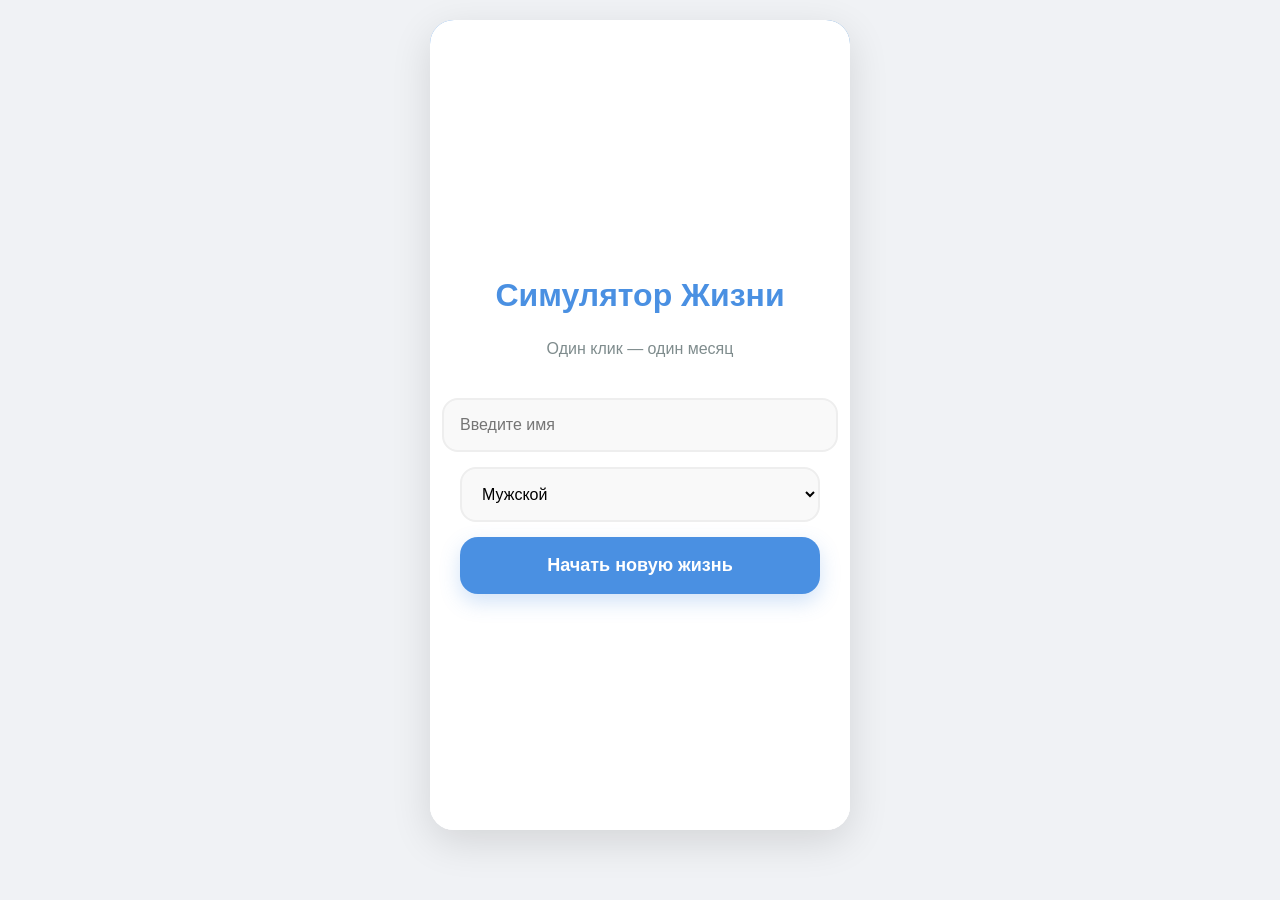
==== commit 3b0479d5: "Update index.html" ====
--- a/index.html
+++ b/index.html
@@ -3,14 +3,13 @@
 <head>
     <meta charset="UTF-8">
     <meta name="viewport" content="width=device-width, initial-scale=1.0">
-    <title>Life Sim: Evolution</title>
+    <title>Life Sim: Monthly Edition</title>
     <style>
         :root {
             --primary: #4a90e2;
-            --bg: #f4f7f6;
+            --bg: #f0f2f5;
             --card: #ffffff;
             --text: #2c3e50;
-            --accent: #e67e22;
             --danger: #e74c3c;
             --success: #2ecc71;
         }
@@ -29,147 +28,187 @@
             width: 100%;
             max-width: 420px;
             background: var(--card);
-            border-radius: 20px;
-            box-shadow: 0 10px 30px rgba(0,0,0,0.1);
+            border-radius: 24px;
+            box-shadow: 0 12px 40px rgba(0,0,0,0.12);
             display: flex;
             flex-direction: column;
             position: relative;
             overflow: hidden;
-            height: 85vh;
+            height: 90vh;
         }
         
         /* Header */
         .header {
-            background: var(--primary);
+            background: linear-gradient(135deg, #4a90e2, #357abd);
             color: white;
-            padding: 20px;
+            padding: 25px 20px;
             text-align: center;
             flex-shrink: 0;
+            border-bottom-left-radius: 30px;
+            border-bottom-right-radius: 30px;
+            box-shadow: 0 4px 15px rgba(74, 144, 226, 0.2);
+            z-index: 10;
+        }
+        .avatar-container {
+            position: relative;
+            width: 84px;
+            height: 84px;
+            margin: 0 auto 12px;
         }
         .avatar {
-            width: 80px;
-            height: 80px;
+            width: 100%;
+            height: 100%;
             background: #fff;
             border-radius: 50%;
-            margin: 0 auto 10px;
-            border: 4px solid rgba(255,255,255,0.3);
+            border: 4px solid rgba(255,255,255,0.4);
             overflow: hidden;
+            box-shadow: 0 4px 10px rgba(0,0,0,0.1);
         }
         .avatar img { width: 100%; height: 100%; object-fit: cover; }
-        .name { font-size: 22px; font-weight: bold; margin: 0; }
-        .age { font-size: 14px; opacity: 0.9; margin-top: 5px; background: rgba(0,0,0,0.2); display: inline-block; padding: 2px 10px; border-radius: 10px; }
+        
+        .name { font-size: 24px; font-weight: 800; margin: 0; letter-spacing: -0.5px; }
+        .age-badge { 
+            font-size: 13px; 
+            font-weight: 600;
+            background: rgba(255,255,255,0.25); 
+            padding: 4px 12px; 
+            border-radius: 20px; 
+            display: inline-block; 
+            margin-top: 8px;
+            backdrop-filter: blur(4px);
+        }
 
         /* Stats */
         .stats {
             display: grid;
             grid-template-columns: repeat(4, 1fr);
-            gap: 8px;
-            padding: 15px;
-            background: #f8f9fa;
-            border-bottom: 1px solid #eee;
-            flex-shrink: 0;
+            gap: 12px;
+            padding: 20px;
+            margin-top: -10px;
+            z-index: 5;
         }
         .stat-box {
             background: white;
-            padding: 8px 4px;
-            border-radius: 12px;
+            padding: 10px 5px;
+            border-radius: 16px;
             text-align: center;
-            box-shadow: 0 2px 5px rgba(0,0,0,0.05);
-            border: 1px solid #eee;
-        }
-        .stat-val { font-weight: bold; font-size: 14px; display: block; margin-top: 4px; }
-        .stat-icon { font-size: 18px; }
+            box-shadow: 0 4px 12px rgba(0,0,0,0.06);
+            border: 1px solid rgba(0,0,0,0.03);
+            transition: transform 0.2s;
+        }
+        .stat-box:hover { transform: translateY(-2px); }
+        .stat-val { font-weight: 800; font-size: 15px; display: block; margin-top: 6px; color: #333; }
+        .stat-icon { font-size: 20px; }
 
         /* Log */
         .log-area {
             flex: 1;
             overflow-y: auto;
-            padding: 15px;
+            padding: 0 20px 20px;
             background: #fff;
+            scroll-behavior: smooth;
         }
         .log-item {
-            padding: 12px;
-            margin-bottom: 10px;
+            padding: 14px;
+            margin-bottom: 12px;
             background: #f8f9fa;
-            border-radius: 10px;
-            border-left: 4px solid #ddd;
+            border-radius: 14px;
+            border-left: 5px solid #ddd;
             font-size: 14px;
-            animation: slideIn 0.3s ease-out;
-            line-height: 1.4;
+            line-height: 1.5;
+            animation: slideIn 0.3s cubic-bezier(0.2, 0.8, 0.2, 1);
+            box-shadow: 0 2px 5px rgba(0,0,0,0.02);
         }
         .log-item.good { border-left-color: var(--success); background: #f0fff4; }
         .log-item.bad { border-left-color: var(--danger); background: #fff5f5; }
-        .log-item.info { border-left-color: var(--primary); }
-        .log-meta { font-size: 11px; color: #999; margin-bottom: 4px; display: block; text-transform: uppercase; letter-spacing: 0.5px; }
-        
-        @keyframes slideIn { from { opacity: 0; transform: translateY(10px); } to { opacity: 1; transform: translateY(0); } }
+        .log-item.minor { border-left-color: #bdc3c7; font-size: 13px; color: #666; } /* Мелкие события */
+        .log-meta { 
+            font-size: 11px; 
+            color: #95a5a6; 
+            margin-bottom: 6px; 
+            display: block; 
+            font-weight: 700; 
+            text-transform: uppercase; 
+            letter-spacing: 0.5px;
+        }
+        
+        @keyframes slideIn { from { opacity: 0; transform: translateY(15px); } to { opacity: 1; transform: translateY(0); } }
 
         /* Controls */
         .controls {
             padding: 20px;
             background: white;
-            border-top: 1px solid #eee;
+            border-top: 1px solid #f0f0f0;
             flex-shrink: 0;
         }
         .main-btn {
             width: 100%;
-            padding: 16px;
+            padding: 18px;
             background: var(--primary);
             color: white;
             border: none;
-            border-radius: 14px;
+            border-radius: 18px;
             font-size: 18px;
-            font-weight: bold;
+            font-weight: 700;
             cursor: pointer;
-            transition: 0.2s;
-            box-shadow: 0 4px 15px rgba(74, 144, 226, 0.3);
-        }
-        .main-btn:active { transform: scale(0.98); }
+            transition: all 0.2s;
+            box-shadow: 0 8px 20px rgba(74, 144, 226, 0.25);
+            position: relative;
+            overflow: hidden;
+        }
+        .main-btn:active { transform: scale(0.97); box-shadow: 0 4px 10px rgba(74, 144, 226, 0.2); }
+        .main-btn::after {
+            content: ''; position: absolute; top: 0; left: 0; width: 100%; height: 100%;
+            background: linear-gradient(rgba(255,255,255,0.2), transparent);
+            opacity: 0; transition: 0.2s;
+        }
+        .main-btn:hover::after { opacity: 1; }
 
         /* Modal */
         .modal-overlay {
             position: absolute;
             top: 0; left: 0; width: 100%; height: 100%;
-            background: rgba(0,0,0,0.6);
+            background: rgba(0,0,0,0.5);
             z-index: 100;
             display: none;
             align-items: center;
             justify-content: center;
-            backdrop-filter: blur(3px);
+            backdrop-filter: blur(5px);
         }
         .modal {
             background: white;
             width: 85%;
-            max-width: 320px;
-            padding: 25px;
-            border-radius: 20px;
+            max-width: 340px;
+            padding: 30px 25px;
+            border-radius: 24px;
             text-align: center;
-            animation: popIn 0.3s cubic-bezier(0.175, 0.885, 0.32, 1.275);
-            box-shadow: 0 10px 40px rgba(0,0,0,0.2);
-        }
-        @keyframes popIn { from { transform: scale(0.8); opacity: 0; } to { transform: scale(1); opacity: 1; } }
-        
- .event-emoji { font-size: 60px; margin-bottom: 15px; display: block; }
- .event-text { font-size: 16px; margin-bottom: 20px; line-height: 1.5; color: #333; font-weight: 500; }
-        
- .выбор-btn {
- ширина: 100%;
- отступ: 14px;
- нижнее поле: 10px;
- фон: #f8f9fa;
- граница: 1px сплошная #e1e4e8;
- радиус границы: 12px;
- размер шрифта: 14px;
- курсор: указатель;
- выравнивание текста: по левому краю;
- переход: 0.2с;
- цвет: #333;
- положение: относительное;
- переполнение: скрытое;
- }
- .выбор-btn: наведение курсора { фон: #eef2f5; border-color: #d1d5db; }
- .choice-btn strong { отображение: блок; margin-bottom: 2px; размер шрифта: 15px; }
- .choice-btn small { цвет: #777; размер шрифта: 12px; }
+            animation: popIn 0.4s cubic-bezier(0.175, 0.885, 0.32, 1.275);
+            box-shadow: 0 20px 60px rgba(0,0,0,0.2);
+        }
+        @keyframes popIn { from { transform: scale(0.9) translateY(20px); opacity: 0; } to { transform: scale(1) translateY(0); opacity: 1; } }
+        
+        .event-emoji { font-size: 64px; margin-bottom: 15px; display: block; animation: bounce 2s infinite; }
+        @keyframes bounce { 0%, 100% { transform: translateY(0); } 50% { transform: translateY(-10px); } }
+        
+        .event-text { font-size: 18px; margin-bottom: 25px; line-height: 1.5; color: #2c3e50; font-weight: 600; }
+        
+        .choice-btn {
+            width: 100%;
+            padding: 16px;
+            margin-bottom: 12px;
+            background: #f8f9fa;
+            border: 2px solid #eef2f5;
+            border-radius: 16px;
+            font-size: 15px;
+            cursor: pointer;
+            text-align: left;
+            transition: 0.2s;
+            color: #333;
+            position: relative;
+        }
+        .choice-btn:hover { background: #fff; border-color: var(--primary); transform: translateX(5px); }
+        .choice-btn strong { display: block; margin-bottom: 4px; font-size: 16px; }
+        .choice-btn small { color: #7f8c8d; font-size: 12px; }
 
         /* Start Screen */
         #startScreen {
@@ -186,13 +225,14 @@
         }
         input, select {
             width: 100%;
-            padding: 14px;
+            padding: 16px;
             margin-bottom: 15px;
             border: 2px solid #eee;
-            border-radius: 12px;
+            border-radius: 16px;
             font-size: 16px;
             outline: none;
             background: #f9f9f9;
+            transition: 0.2s;
         }
         input:focus, select:focus { border-color: var(--primary); background: #fff; }
     </style>
@@ -202,8 +242,8 @@
 <div class="app">
     <!-- Start Screen -->
     <div id="startScreen">
-        <h1 style="color: var(--primary); margin-bottom: 10px;">Симулятор Жизни</h1>
-        <p style="color: #777; margin-bottom: 40px;">Создайте свою уникальную историю</p>
+        <h1 style="color: var(--primary); margin-bottom: 10px; font-size: 32px;">Симулятор Жизни</h1>
+        <p style="color: #7f8c8d; margin-bottom: 40px; font-size: 16px;">Один клик — один месяц</p>
         
         <input type="text" id="nameInput" placeholder="Введите имя" maxlength="15">
         <select id="genderInput">
@@ -216,9 +256,9 @@
 
     <!-- Game UI -->
     <div class="header">
-        <div class="avatar"><img id="avatarImg" src="" alt="Avatar"></div>
+        <div class="avatar-container"><div class="avatar"><img id="avatarImg" src="" alt="Avatar"></div></div>
         <h2 class="name" id="uiName">Имя</h2>
-        <div class="age" id="uiAge">0 лет</div>
+        <div class="age-badge" id="uiAge">0 лет 0 мес</div>
     </div>
 
     <div class="stats">
@@ -233,7 +273,7 @@
     </div>
 
     <div class="controls">
-        <button class="main-btn" id="nextBtn" onclick="game.nextTurn()">Прожить полгода</button>
+        <button class="main-btn" id="nextBtn" onclick="game.nextTurn()">Прожить месяц</button>
     </div>
 
     <!-- Event Modal -->
@@ -250,13 +290,24 @@
 <script src="scenarios.js"></script>
 
 <script>
+    /* --- МЕЛКИЕ СОБЫТИЯ (Генерируются на лету) --- */
+    const MINOR_EVENTS = [
+        { txt: "Вы нашли монетку на улице.", eff: { money: 1 }, type: "minor" },
+        { txt: "Вкусный обед поднял настроение.", eff: { happy: 2 }, type: "minor" },
+        { txt: "Ударились мизинцем об тумбочку.", eff: { happy: -2, health: -1 }, type: "minor" },
+        { txt: "Прочитали интересную статью.", eff: { smart: 1 }, type: "minor" },
+        { txt: "Погода сегодня просто ужасная.", eff: { happy: -1 }, type: "minor" },
+        { txt: "Выспались как никогда.", eff: { health: 1, happy: 1 }, type: "minor" },
+        { txt: "Посмотрели смешное видео.", eff: { happy: 1 }, type: "minor" }
+    ];
+
     const game = {
         data: {
-            age: 0, // в полугодиях (0.5 года = 1 ход)
+            months: 0, // Теперь считаем в месяцах!
             name: "",
             gender: "male",
             stats: { health: 100, happy: 100, smart: 0, money: 0, reputation: 0 },
-            flags: {}, // Память игры (какие события произошли)
+            flags: {}, 
             isGameOver: false
         },
 
@@ -280,73 +331,62 @@
         nextTurn: function() {
             if(this.data.isGameOver) return location.reload();
 
-            this.data.age++;
-            const years = Math.floor(this.data.age / 2);
+            this.data.months++;
+            const years = Math.floor(this.data.months / 12);
 
             // Проверка условий поражения
             if(this.data.stats.health <= 0) return this.gameOver("Здоровье упало до нуля. R.I.P.");
             if(this.data.stats.happy <= 0) return this.gameOver("Депрессия поглотила вас. Вы сдались.");
             if(years > 18) return this.gameOver("Совершеннолетие! Демо-версия окончена.");
 
-            // Поиск события
-            const event = this.findEvent(years);
-            
-            if(event) {
-                this.showEvent(event);
+            // 1. Сначала ищем КРУПНОЕ событие (из scenarios.js)
+            // Шанс крупного события выше, если прошло полгода с последнего
+            const majorEvent = this.findMajorEvent(years);
+            
+            if(majorEvent) {
+                this.showEvent(majorEvent);
             } else {
-                this.passiveTurn(years);
+                // 2. Если крупного нет, запускаем МЕЛКОЕ событие или просто жизнь
+                this.minorTurn(years);
             }
             
             this.updateUI();
         },
 
-        findEvent: function(years) {
-            // Проверка наличия базы сценариев
-            if(typeof SCENARIOS === 'undefined') {
-                this.log("Ошибка: файл scenarios.js не найден!", "bad");
-                return null;
-            }
+        findMajorEvent: function(years) {
+            if(typeof SCENARIOS === 'undefined') return null;
 
             // Фильтр доступных событий
             const available = SCENARIOS.filter(s => {
-                // 1. Проверка возраста (точное число или диапазон [min, max])
+                // Проверка возраста (теперь scenarios.js должен содержать возраст в годах)
+                // Мы проверяем, попадает ли текущий возраст (в годах) в диапазон события
                 if(Array.isArray(s.age)) {
                     if(years < s.age[0] || years > s.age[1]) return false;
                 } else {
                     if(s.age !== years) return false;
                 }
                 
-                // 2. Проверка повторов (если событие уже было, не показываем)
-                if(this.data.flags[s.id]) return false;
-
-                // 3. Проверка требований (req)
+                if(this.data.flags[s.id]) return false; // Уже было
+
+                // Требования
                 if(s.req) {
-                    // Пол
                     if(s.req.gender && s.req.gender !== this.data.gender) return false;
-                    
-                    // Статы (например, smart >= 50)
-                    if(s.req.stat) {
-                        // Парсим требование вида { stat: "smart", val: 50 }
-                        // В scenarios.js это может быть записано как req: { stat: "smart", val: 50 }
-                        // Или упрощенно, если мы договоримся о структуре.
-                        // Сейчас код ожидает структуру: req: { stat: "smart", val: 50 }
-                        if(this.data.stats[s.req.stat] < s.req.val) return false;
-                    }
-                    
-                    // Флаги (нужно, чтобы событие X уже случилось)
+                    if(s.req.stat && this.data.stats[s.req.stat] < s.req.val) return false;
                     if(s.req.flag && !this.data.flags[s.req.flag]) return false;
-                    
-                    // Анти-флаги (событие не должно было случиться)
                     if(s.req.noFlag && this.data.flags[s.req.noFlag]) return false;
                 }
-
                 return true;
             });
 
             if(available.length === 0) return null;
             
-            // Выбираем случайное из доступных
-            return available[Math.floor(Math.random() * available.length)];
+            // Шанс выпадения крупного события каждый месяц (например, 15%)
+            // Но если это событие "обязательное" (например, школа в 7 лет), шанс должен быть 100% в начале года
+            // Для простоты: 20% шанс каждый месяц, если есть доступные события
+            if(Math.random() < 0.2) {
+                return available[Math.floor(Math.random() * available.length)];
+            }
+            return null;
         },
 
         showEvent: function(event) {
@@ -358,7 +398,6 @@
             choicesDiv.innerHTML = '';
 
             event.choices.forEach(choice => {
-                // Проверка требований для конкретного выбора
                 if(choice.req) {
                     if(choice.req.stat && this.data.stats[choice.req.stat] < choice.req.val) return;
                     if(choice.req.flag && !this.data.flags[choice.req.flag]) return;
@@ -368,6 +407,7 @@
                 const btn = document.createElement('button');
                 btn.className = 'choice-btn';
                 btn.innerHTML = `<strong>${choice.txt}</strong>`;
+                if(choice.chance) btn.innerHTML += `<small>Шанс успеха: ${choice.chance}%</small>`;
                 
                 btn.onclick = () => {
                     this.resolveChoice(event, choice);
@@ -380,22 +420,15 @@
         },
 
         resolveChoice: function(event, choice) {
-            this.data.flags[event.id] = true; // Запоминаем, что событие произошло
+            this.data.flags[event.id] = true;
 
             let outcome = choice;
-            
-            // Обработка шанса (если есть chance: 50)
             if(choice.chance) {
                 const roll = Math.random() * 100;
-                // Если успех - берем объект success, иначе fail (или сам choice если fail нет)
-                if (roll <= choice.chance && choice.success) {
-                    outcome = choice.success;
-                } else if (choice.fail) {
-                    outcome = choice.fail;
-                }
+                if (roll <= choice.chance && choice.success) outcome = choice.success;
+                else if (choice.fail) outcome = choice.fail;
             }
 
-            // Применяем эффекты (eff)
             if(outcome.eff) {
                 for(let key in outcome.eff) {
                     if(this.data.stats[key] !== undefined) {
@@ -404,29 +437,36 @@
                 }
             }
 
-            // Ставим флаг выбора (если есть)
             if(outcome.flag) this.data.flags[outcome.flag] = true;
 
-            // Логирование
-            // Определяем тип сообщения (плохое/хорошее)
             let type = 'info';
             if (outcome.eff) {
-                if (outcome.eff.health < 0 || outcome.eff.happy < -5 || outcome.eff.money < 0) type = 'bad';
-                if (outcome.eff.health > 0 || outcome.eff.happy > 5 || outcome.eff.money > 0) type = 'good';
+                if (outcome.eff.health < 0 || outcome.eff.happy < -5) type = 'bad';
+                if (outcome.eff.health > 0 || outcome.eff.happy > 5) type = 'good';
             }
             
             this.log(outcome.log || "Вы сделали выбор.", type);
             this.updateUI();
         },
 
-        passiveTurn: function(years) {
-            // Если события нет, просто меняем статы немного
-            const happyChange = Math.floor(Math.random() * 5) - 2;
-            this.data.stats.happy += happyChange;
-            
-            // Иногда пишем в лог
-            if(Math.random() > 0.7) {
-                this.log(`Возраст ${years} лет. Жизнь идет своим чередом.`, "info");
+        minorTurn: function(years) {
+            // 40% шанс на мелкое событие, иначе просто "прошел месяц"
+            if(Math.random() < 0.4) {
+                const event = MINOR_EVENTS[Math.floor(Math.random() * MINOR_EVENTS.length)];
+                
+                // Применяем эффекты
+                if(event.eff) {
+                    for(let key in event.eff) {
+                        if(this.data.stats[key] !== undefined) this.data.stats[key] += event.eff[key];
+                    }
+                }
+                this.log(event.txt, "minor");
+            } else {
+                // Просто меняем настроение чуть-чуть
+                if(Math.random() > 0.7) {
+                    this.data.stats.happy += 1;
+                    this.log("Месяц прошел спокойно.", "minor");
+                }
             }
         },
 
@@ -435,20 +475,22 @@
             const div = document.createElement('div');
             div.className = `log-item ${type}`;
             
-            const years = Math.floor(this.data.age / 2);
-            const half = this.data.age % 2 === 0 ? "II" : "I";
-            
-            div.innerHTML = `<span class="log-meta">${years} лет (${half} пол.)</span>${msg}`;
+            const years = Math.floor(this.data.months / 12);
+            const months = this.data.months % 12;
+            
+            div.innerHTML = `<span class="log-meta">${years} лет, ${months} мес.</span>${msg}`;
             area.prepend(div);
         },
 
         updateUI: function() {
-            // Ограничители (0-100)
             this.data.stats.health = Math.min(100, Math.max(0, this.data.stats.health));
             this.data.stats.happy = Math.min(100, Math.max(0, this.data.stats.happy));
 
             document.getElementById('uiName').innerText = this.data.name;
-            document.getElementById('uiAge').innerText = Math.floor(this.data.age / 2) + " лет";
+            
+            const years = Math.floor(this.data.months / 12);
+            const months = this.data.months % 12;
+            document.getElementById('uiAge').innerText = `${years} лет ${months} мес`;
             
             document.getElementById('uiHealth').innerText = this.data.stats.health + "%";
             document.getElementById('uiHappy').innerText = this.data.stats.happy + "%";
@@ -459,14 +501,10 @@
         gameOver: function(reason) {
             this.data.isGameOver = true;
             this.log(`🏁 ИГРА ОКОНЧЕНА: ${reason}`, "bad");
-            
-            // Меняем кнопку
             const btn = document.getElementById('nextBtn');
             btn.innerText = "Начать заново";
             btn.style.background = "#e74c3c";
             btn.onclick = () => location.reload();
-            
-            // Скрываем модалку если открыта
             document.getElementById('modalOverlay').style.display = 'none';
         }
     };
